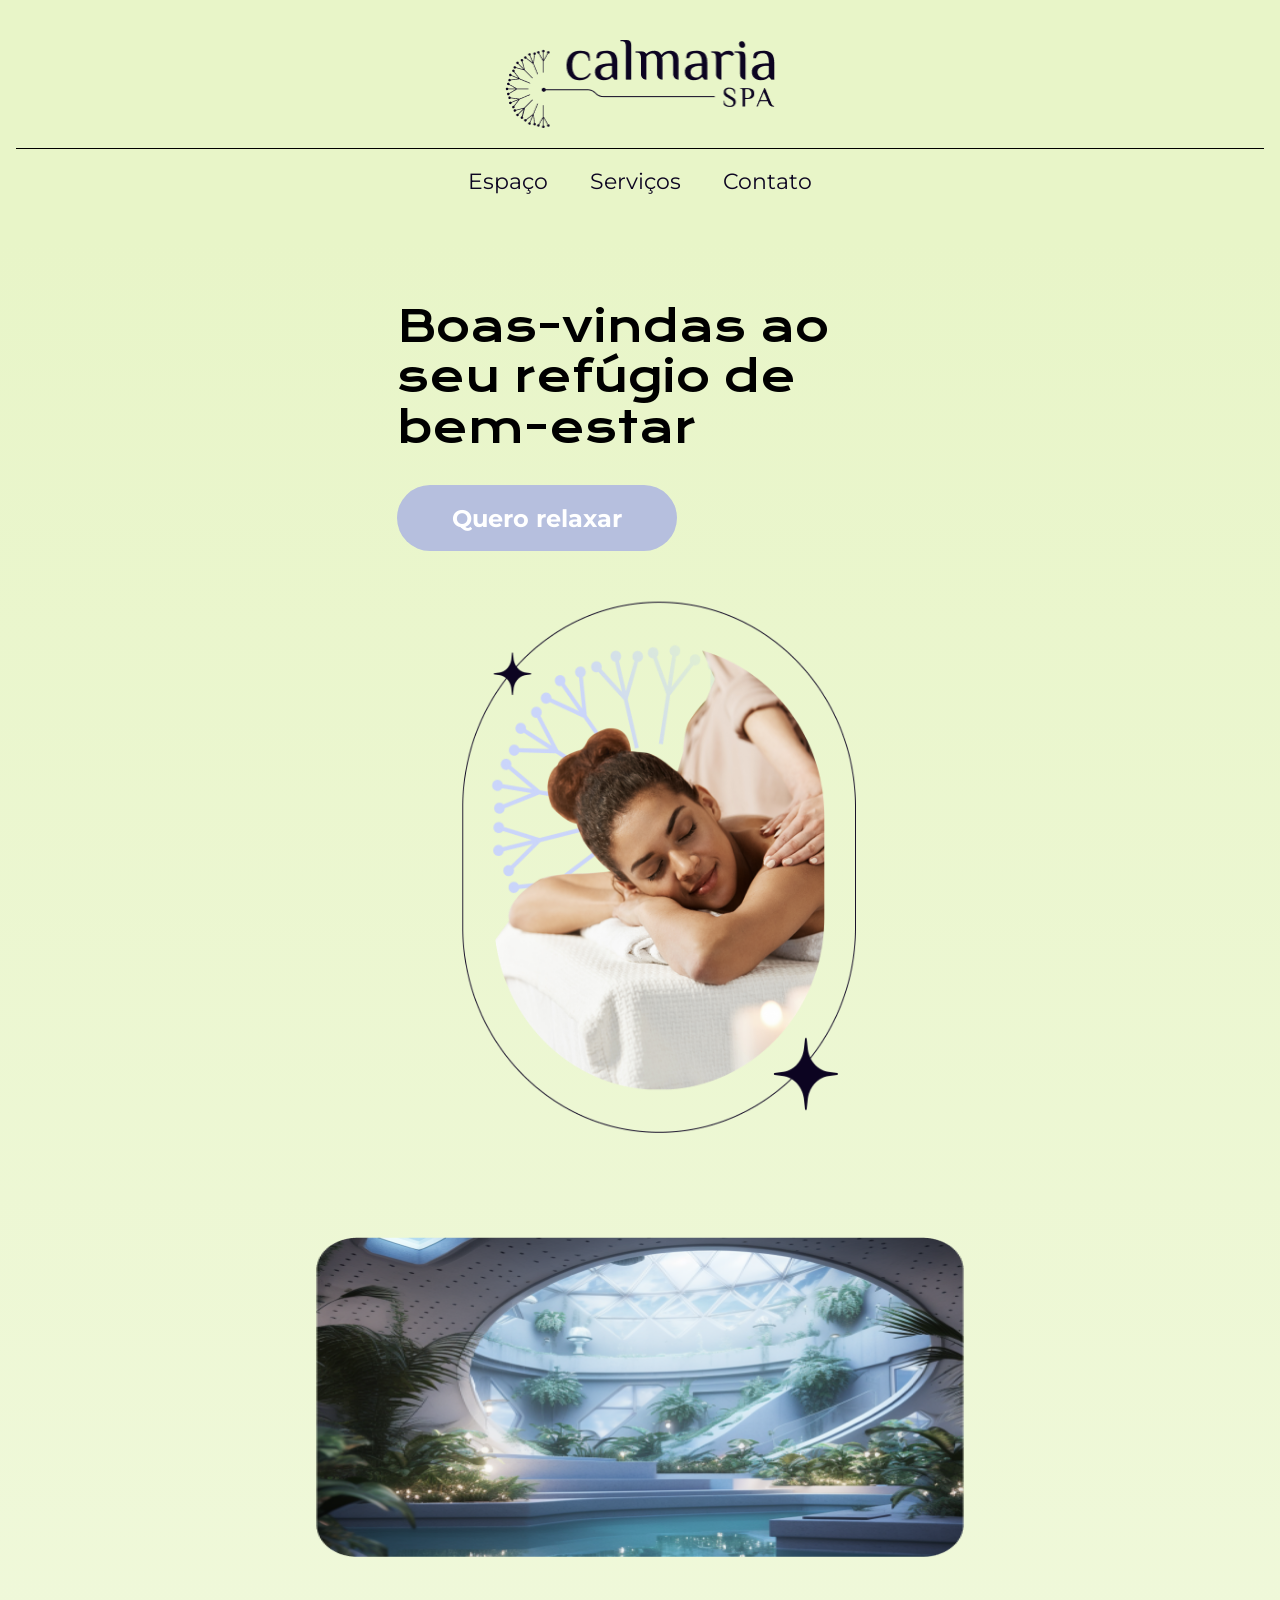
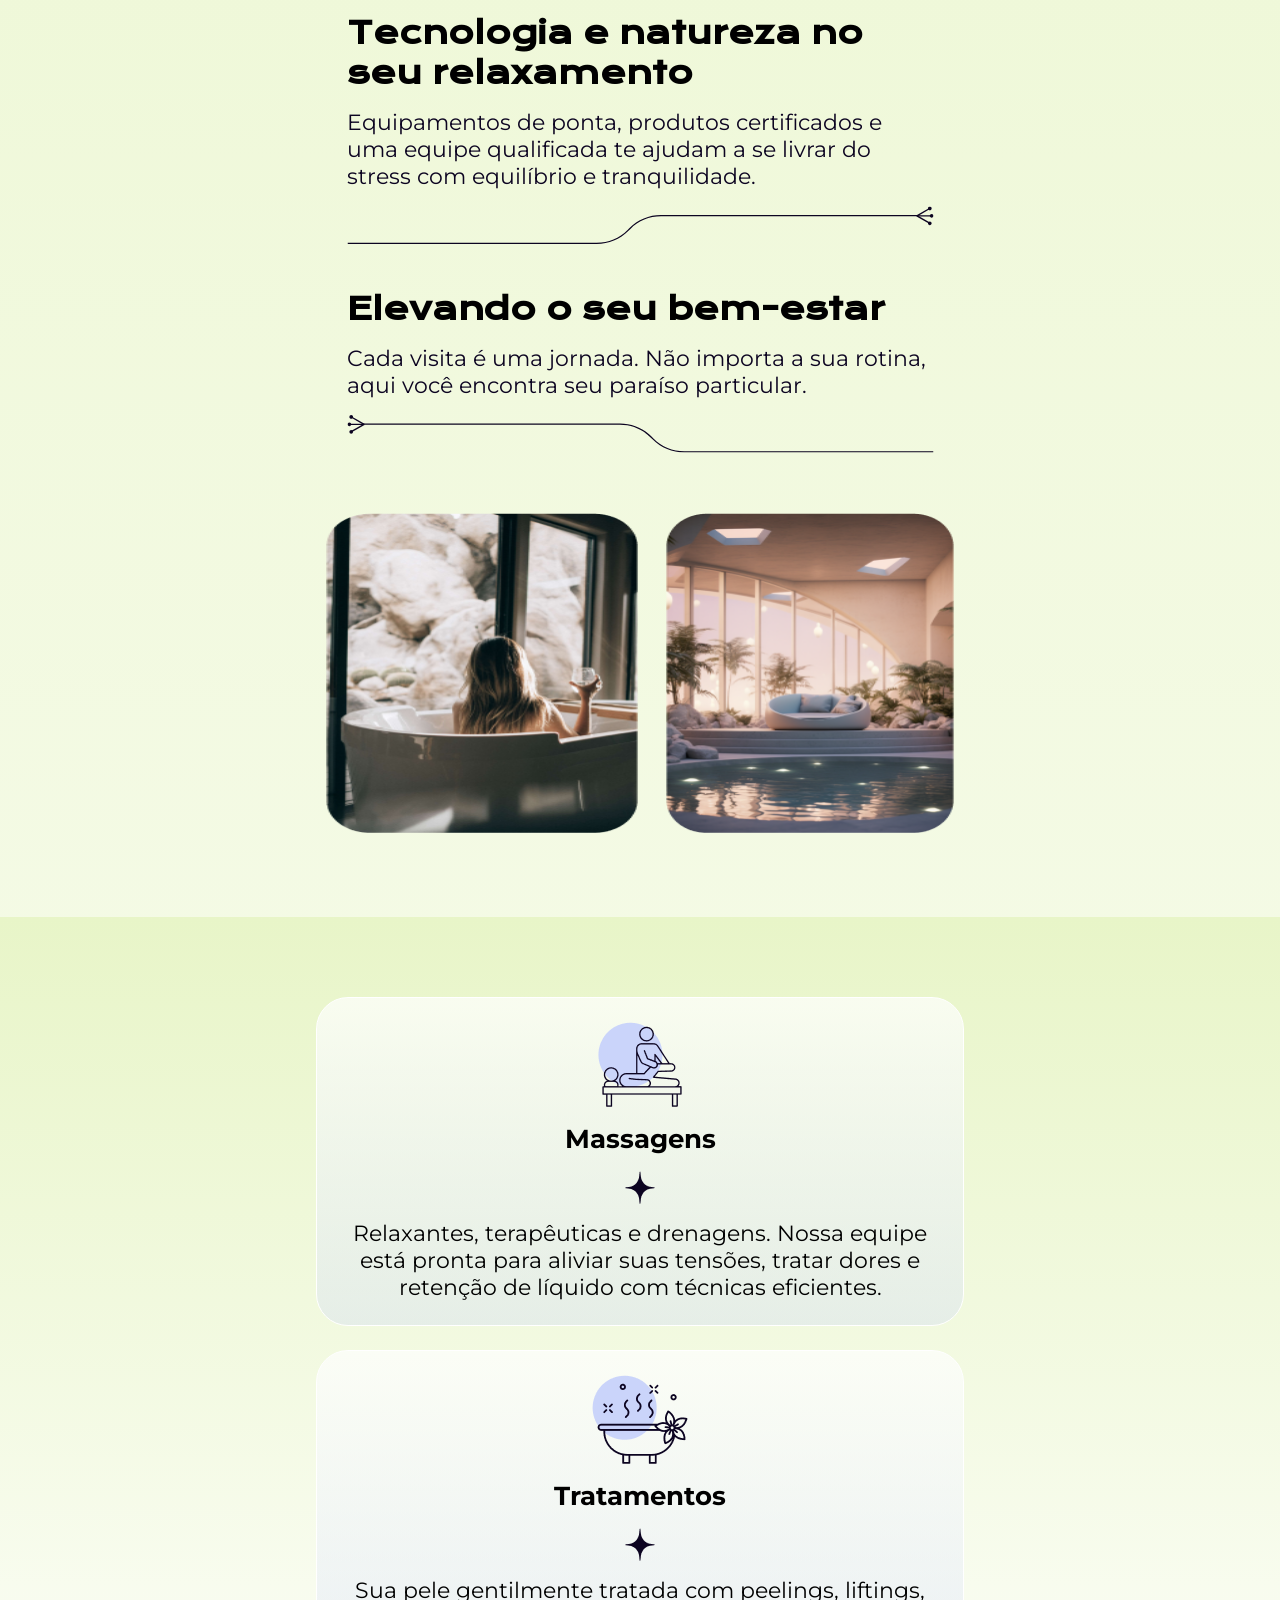
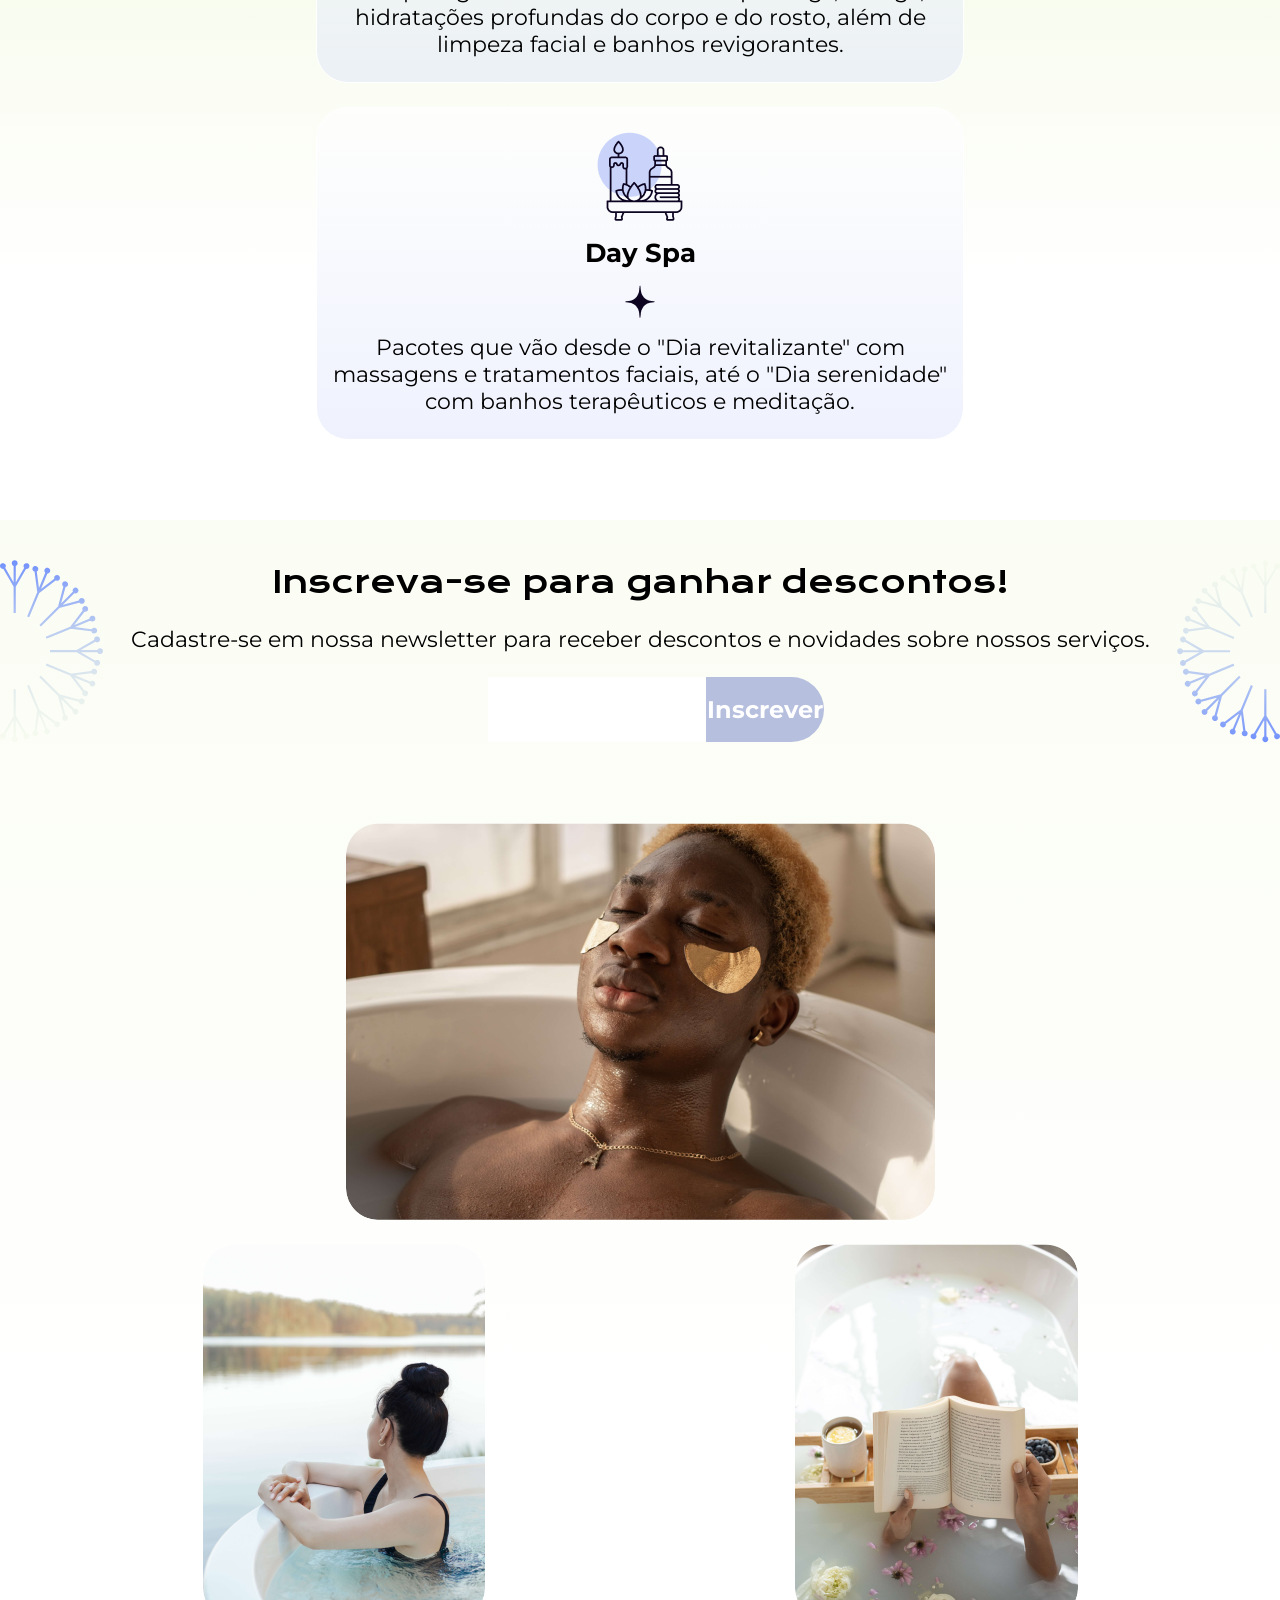
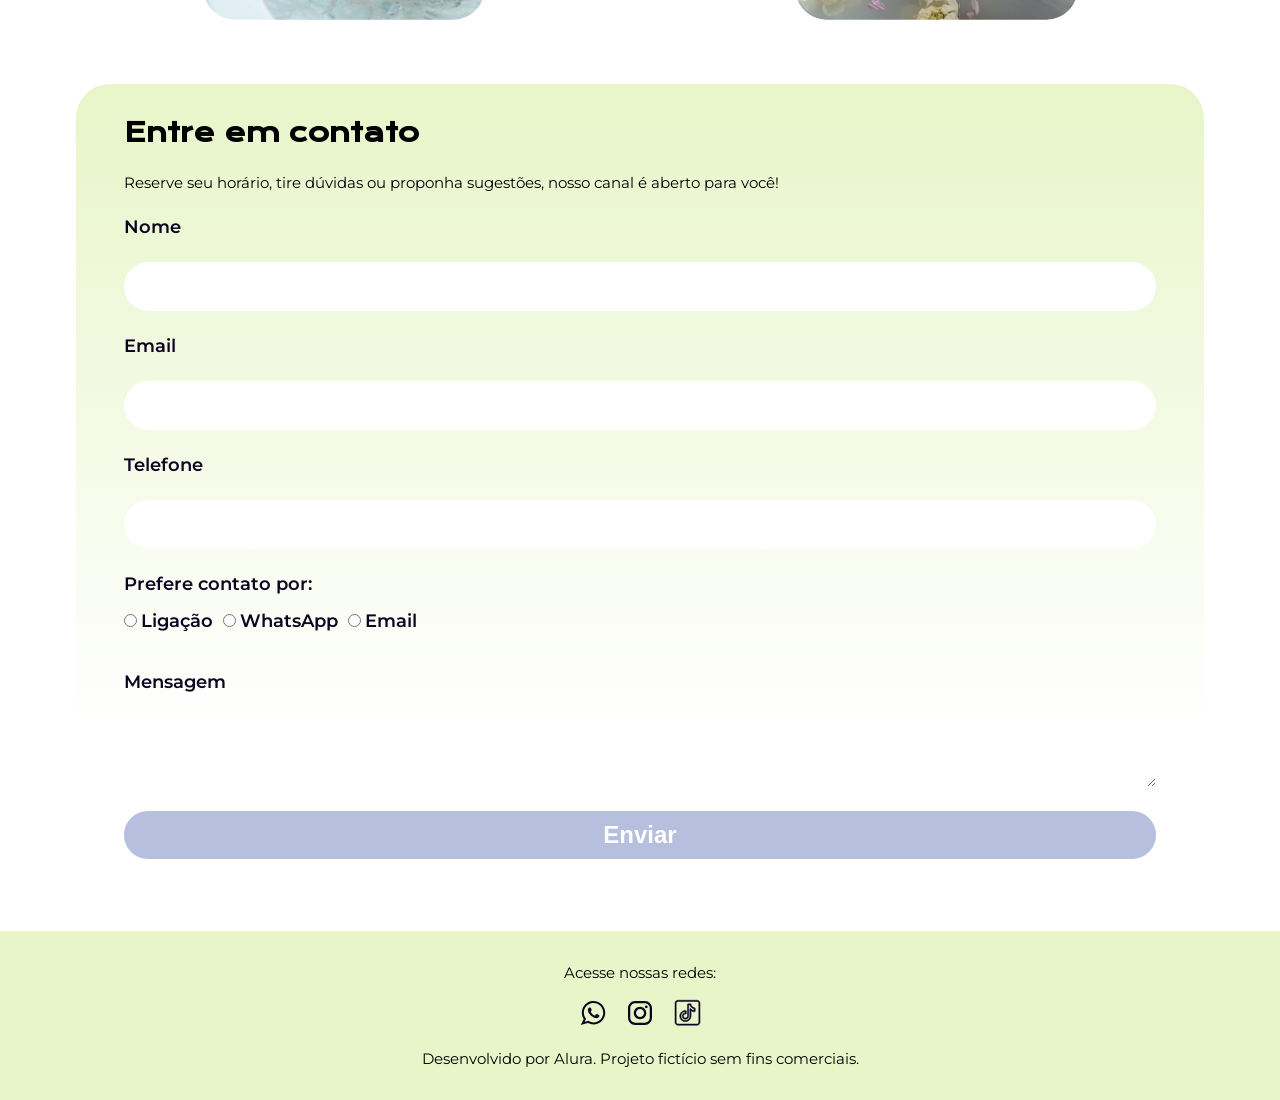
==== 01-css-ajustando-a-acessibilidade-visual-em-um-projeto/index.html @ dfad6522 "novo curso" ====
<!DOCTYPE html>
<html lang="en">

<head>
    <meta charset="UTF-8">
    <meta name="viewport" content="width=device-width, initial-scale=1.0">
    <link rel="stylesheet" href="./styles/style.css">
    <link rel="stylesheet" href="./styles/cabecalho.css">
    <link rel="stylesheet" href="./styles/container--primeiro.css">
    <link rel="stylesheet" href="./styles/container--secao.css">
    <link rel="stylesheet" href="./styles/container--cards.css">
    <link rel="stylesheet" href="./styles/container--inscricao.css">
    <link rel="stylesheet" href="./styles//container--contato.css">
    <link rel="stylesheet" href="./styles/rodape.css">
    <link rel="shortcut icon" href="./assets/Favicon.svg" type="image/x-icon">
    <link rel="preconnect" href="https://fonts.googleapis.com">
    <link rel="preconnect" href="https://fonts.gstatic.com" crossorigin>
    <link
        href="https://fonts.googleapis.com/css2?family=Krona+One&family=Montserrat:wght@400;600&family=Open+Sans:wght@400;700&display=swap"
        rel="stylesheet">
    <title>Calmaria Spa</title>
</head>

<body>

    <div class="cabecalho">
        <div class="cabecalho__nav">
            <a>
                <img class="cabecalho__nav--logo" src="./assets/logo.png">
            </a>
            <span class="cabecalho__nav--line"></span>
            <div class="cabecalho__nav--lista">
                <div class="cabecalho__lista-item"><a>Espaço</a></div>
                <div class="cabecalho__lista-item"><a>Serviços</a></div>
                <div class="cabecalho__lista-item"><a>Contato</a></div>
            </div>
        </div>
    </div>

    <div class="container">

        <div class="container__primeiro">
            <div class="container__primeiro--texto">
                <h1>Boas-vindas ao seu refúgio de bem-estar</h1>
                <button class="container__primeiro--texto-botao">Quero relaxar</button>
            </div>
            <img class="container__primeiro--imagem" src="./assets/home-image.png">
        </div>

        <div class="container__secao">
            <div class="container__secao--conteudo">
                <img class="container__secao--conteudo--img1" src="./assets/espaco-1.png">
                <div class="container__secao--conteudo--textos">
                    <h1 class="container__secao--conteudo--textos-titulo">Tecnologia e natureza no seu relaxamento</h1>
                    <p class="container__secao--conteudo--textos-infos">Equipamentos de ponta, produtos certificados e
                        uma equipe qualificada te ajudam a se livrar do stress com equilíbrio e tranquilidade.</p>
                    <object data="./assets/separador-direita.svg" type="image/svg+xml"></object>
                </div>
            </div>
            <div class="container__secao--conteudo">
                <div class="container__secao--conteudo--textos">
                    <h1 class="container__secao--conteudo--textos-titulo">Elevando o seu bem-estar</h1>
                    <p class="container__secao--conteudo--textos-infos">Cada visita é uma jornada. Não importa a sua
                        rotina, aqui você encontra seu paraíso particular.</p>
                    <object data="./assets/separador-esquerda.svg" type="image/svg+xml"></object>
                </div>
                <div>
                    <img class="container__secao--conteudo--img2" src="./assets/espaco-2.png">
                    <img class="container__secao--conteudo--img2" src="./assets/espaco-3.png">
                </div>
            </div>
        </div>

        <div class="container container__cards">
            <div class="container__cards--card">
                <img src="./assets/icon-massagem.png">
                <h1 class="container__cards--card-title">Massagens</h1>
                <img src="./assets/soft-star.png">
                <p class="container__cards--card-texto">Relaxantes, terapêuticas e drenagens. Nossa equipe está pronta
                    para aliviar suas tensões, tratar dores e retenção de líquido com técnicas eficientes.</p>
            </div>
            <div class="container__cards--card">
                <img src="./assets/icon-tratamentos.png">
                <h1 class="container__cards--card-title">Tratamentos</h1>
                <img src="./assets/soft-star.png">
                <p class="container__cards--card-texto">Sua pele gentilmente tratada com peelings, liftings, hidratações
                    profundas do corpo e do rosto, além de limpeza facial e banhos revigorantes.</p>
            </div>
            <div class="container__cards--card">
                <img src="./assets/icon-dias-especiais.png">
                <h1 class="container__cards--card-title">Day Spa</h1>
                <img src="./assets/soft-star.png">
                <p class="container__cards--card-texto">Pacotes que vão desde o "Dia revitalizante" com massagens e
                    tratamentos faciais, até o "Dia serenidade" com banhos terapêuticos e meditação.</p>
            </div>
        </div>

        <div class="container__incricao">
            <img class="container__incricao--mobile" src="./assets/mandala-superior-mobile.svg">
            <img class="container__incricao--tablet" src="./assets/mandala-esquerda-tablet.svg">
            <div class="container__incricao--div">
                <h1 class="container__incricao--form-titulo">Inscreva-se para ganhar descontos!</h1>
                <p class="container__incricao--form-texto">Cadastre-se em nossa newsletter para receber descontos e
                    novidades sobre nossos serviços.</p>
                <div class="container__incricao--form-input">
                    <input id="inscricao" type="email">
                    <button>Inscrever</button>
                </div>
            </div>
            <img class="container__incricao--mobile" src="./assets/mandala-inferior-mobile.svg">
            <img class="container__incricao--tablet" src="./assets/mandala-direita-tablet.svg">
        </div>

        <div class="container__contato">
            <div class="container__contato--img">
                <img src="./assets/contato-img-1.png">
                <img src="./assets/contato-img-2.png">
                <img src="./assets/contato-img-3.png">
            </div>
            <div action="." class="container__contato--form">
                <div class="container__contato--form-conteudo">
                    <h1 class="container__contato--form-conteudo-titulo">Entre em contato</h1>
                    <p class="container__contato--form-conteudo-texto">Reserve seu horário, tire dúvidas ou proponha
                        sugestões, nosso
                        canal é aberto para
                        você!</p>
                </div>
                <div class="container__contato--inputs">
                    <label>Nome</label>
                    <input type="text">
                    <label>Email</label>
                    <input type="email">
                    <label>Telefone</label>
                    <input type="text">
                    <div>
                        <p class="container__contato--inputs--titulo">Prefere contato por:</p>
                        <div class="container__contato--inputs--div">
                            <div>
                                <input type="radio">
                                <label>Ligação</label>
                            </div>
                            <div>
                                <input type="radio">
                                <label>WhatsApp</label>
                            </div>
                            <div>
                                <input type="radio">
                                <label>Email</label>
                            </div>
                        </div>
                    </div>
                    <label>Mensagem</label>
                    <textarea type="text"></textarea>
                </div>
                <button>Enviar</button>
            </div>
        </div>
    </div>

    <div class="rodape">
        <p>Acesse nossas redes:</p>
        <div class="rodape__nav--lista">
            <div><a class="rodape__nav--lista--whatsapp"><img src="./assets/Whatsapp.svg"></a></div>
            <div><a class="rodape__nav--lista--instagram"><img src="./assets/Instragam.svg"></a></div>
            <div><a class="rodape__nav--lista--tiktok"><img src="./assets/Tiktok.svg"></a></div>
        </div>
        <p>Desenvolvido por Alura. Projeto fictício sem fins comerciais.</p>
    </div>

</body>

</html>
---- 01-css-ajustando-a-acessibilidade-visual-em-um-projeto/styles/style.css ----
:root {
  --fonte: "Montserrat", 'Krona One', 'Open Sans', sans-serif;
  --gradiente: linear-gradient(180deg, #E8F5C8 0%, rgb(255, 255, 255) 80%);
  --gradiente-card: linear-gradient(180deg, rgba(255, 255, 255, 0.7) 0%, rgba(202, 212, 250, 0.3) 100%);
  --verde-claro: #E8F5C8;
  --azul-botao: #b6bfde;
  --lilas-claro: #85A0FF;
  --lilas-escuro: #0C0421;
}

* {
  padding: 0;
  margin: 0;
  box-sizing: border-box;
  text-decoration: none;
  list-style: none;
}

button {
  background: transparent;
  border: none;
}

body {
  font-family: var(--fonte);
}
---- 01-css-ajustando-a-acessibilidade-visual-em-um-projeto/styles/cabecalho.css ----
.cabecalho {
  background: var(--verde-claro);
}

.cabecalho .cabecalho__nav {
  display: flex;
  flex-direction: column;
  align-items: center;
  row-gap: 16px;
  padding: 40px 16px;
  white-space: nowrap;
}

.cabecalho__nav--logo {
  width: 172px;
  height: 56px;
}

.cabecalho__nav--lista {
  font-size: 15px;
}

.cabecalho .cabecalho__nav .cabecalho__nav--line {
  width: 100%;
  border-bottom: 1px solid black;
}

.cabecalho .cabecalho__nav .cabecalho__nav--lista {
  display: inline-flex;
  list-style: none;
}

.cabecalho .cabecalho__nav .cabecalho__nav--lista a {
  color: #0C0421;
  margin: 0 21px;
  text-decoration: none;
  font-weight: 400;
  line-height: 150%;
}

@media screen and (min-width: 768px) {
  /* Tablet */

  .cabecalho__nav--logo {
    width: 270px;
    height: 88px;
  }

  .cabecalho__nav--lista {
    font-size: 22px;
  }

}
---- 01-css-ajustando-a-acessibilidade-visual-em-um-projeto/styles/container--primeiro.css ----
/* container */

.container {
    background: var(--gradiente);
}

.container__primeiro {
    padding: 64px 16px;
    text-align: center;
    display: flex;
    flex-direction: column;
    justify-content: center;
    flex-wrap: wrap;
    row-gap: 24px;
}

.container__primeiro--texto h1 {
    font-family: Krona One;
    font-size: 31px;
    font-style: normal;
    font-weight: 400;
    line-height: 120%;
    padding-bottom: 32px;
}

.container__primeiro--texto-botao {
    width: 318px;
    height: 66px;
    color: white;
    border: none;
    border-radius: 66px;
    background: var(--azul-botao);
    font-size: 24px;
    font-family: 'Montserrat';
    font-weight: 700;
}

.container__primeiro--imagem {
    width: 297px;
    height: 384px;
    align-self: end;
}

@media screen and (min-width: 768px) {
    /* Tablet */

    .container__primeiro {
        align-items: center;
        text-align: start;
        padding: 64px 60px;
    }

    .container__primeiro--texto {
        width: 486px;
    }

    .container__primeiro--texto h1 {
        font-size: 42px;
    }

    .container__primeiro--texto-botao {
        width: 280px;
    }

    .container__primeiro--imagem {
        width: 432px;
        height: 558px;
        align-self: center;
    }
}

@media screen and (min-width: 1440px) {

    /* Desktop */

    .container__primeiro {
        flex-direction: row;
        padding: 0 220px 80px 220px;
    }

    .container__primeiro--imagem {
        width: 474px;
    }
}
---- 01-css-ajustando-a-acessibilidade-visual-em-um-projeto/styles/container--secao.css ----
/* SEGUNDA/TERCEIRA SEÇÃO */

.container__secao {
    margin: 0 16px;
    display: flex;
    flex-direction: column;
    align-items: center;
}

.container__secao .container__secao--conteudo {
    padding-bottom: 40px;
    display: flex;
    flex-direction: column;
    align-items: center;
    row-gap: 56px;
}

.container__secao .container__secao--conteudo .container__secao--conteudo--img1 {
    width: 328px;
    height: 320px;
}

.container__secao .container__secao--conteudo .container__secao--conteudo--textos {
    max-width: 587px;
}

.container__secao .container__secao--conteudo .container__secao--conteudo--textos .container__secao--conteudo--textos-titulo {
    font-family: "Krona One", sans-serif;
    font-size: 26px;
}

.container__secao .container__secao--conteudo .container__secao--conteudo--textos .container__secao--conteudo--textos-infos {
    font-family: "Montserrat", sans-serif;
    font-size: 15px;
    color: var(--lilas-escuro);
    margin: 16px 0;
}

.container__secao .container__secao--conteudo .container__secao--conteudo--textos object {
    width: 100%;
}

.container__secao .container__secao--conteudo .container__secao--conteudo--img2 {
    width: 326px;
    height: 330px;
}

.container__secao .container__secao--conteudo .container__secao--conteudo--img2:nth-child(2) {
    padding-top: 16px;
}

@media screen and (min-width: 768px) {
    /* Tablet */

    .container__secao {
        margin: 40px 60px;
    }

    .container__secao .container__secao--conteudo .container__secao--conteudo--img1 {
        width: 648px;
    }

    .container__secao .container__secao--conteudo .container__secao--conteudo--img2 {
        width: 312px;
        height: 320px;
    }

    .container__secao .container__secao--conteudo .container__secao--conteudo--textos .container__secao--conteudo--textos-titulo {
        font-size: 31px;
    }

    .container__secao .container__secao--conteudo .container__secao--conteudo--textos .container__secao--conteudo--textos-infos {
        font-size: 22px;
    }

    .container__secao .container__secao--conteudo .container__secao--conteudo--img2:nth-child(2) {
        padding-top: 0;
        padding-left: 24px;
    }

}

@media screen and (min-width: 1440px) {

    .container__secao {
      margin-left: 120px;
      margin-right: 120px;
    }
  
    .container__secao .container__secao--conteudo {
      display: flex;
      flex-direction: row;
      align-items: center;
      column-gap: 102px;
    }
  
    .container__secao .container__secao--conteudo .container__secao--conteudo--img1 {
      width: 508px;
    }
  
    .container__secao .container__secao--conteudo .container__secao--conteudo--img2 {
      width: 229px;
      height: 320px;
    }

}
---- 01-css-ajustando-a-acessibilidade-visual-em-um-projeto/styles/container--cards.css ----
/* Seção cards*/
.container__cards {
  display: flex;
  flex-direction: column;
  align-items: center;
  justify-content: center;
  padding: 80px 16px;
  row-gap: 24px;
}

.container .container__cards .container__cards--card {
  background: var(--gradiente-card);
  max-width: 648px;
  height: auto;
  padding: 24px 16px;
  text-align: center;
  display: flex;
  flex-direction: column;
  align-items: center;
  gap: 16px;
  border-radius: 32px;
  border: 1px solid #fff;
}

.container__cards--card-title {
  font-size: 26px;
}

.container__cards--card-texto {
  font-size: 15px;
}

@media screen and (min-width: 768px) {

  .container__cards--card-texto {
    font-size: 22px;
  }

}

@media screen and (min-width: 1440px) {

  .container .container__cards {
    flex-direction: row;
    column-gap: 24px;
  }

  .container .container__cards .container__cards--card {
    max-width: 384px;
    height: 527px;
    row-gap: 19px;
    justify-content: center;
  }
  
}
---- 01-css-ajustando-a-acessibilidade-visual-em-um-projeto/styles/container--inscricao.css ----
.container__incricao {
    display: flex;
    flex-direction: column;
    text-align: center;
    align-items: center;
    row-gap: 24px;
    padding: 40px 16px;
}

.container__incricao--mobile {
    width: 182px;
    height: 103px;
}

.container__incricao--tablet {
    display: none;
}

.container__incricao .container__incricao--form-titulo {
    font-size: 26px;
}

.container__incricao .container__incricao--form-texto {
    font-size: 22px;
}

.container__incricao .container__incricao--div {
    display: flex;
    flex-direction: column;
    row-gap: 24px;
    max-width: 1102px;
}

.container__incricao--form-input {
    width: 328px;
    height: 65px;
    border-radius: 65px;
    border: 1px solid var(--azul-escuro);
    margin: 0 auto;
    display: inline-flex;
    row-gap: 24px;
}

.container__incricao--form-input input {
    border: none;
    outline: none;
    width: 65%;
    margin-left: 32px;
    font-family: "Montserrat", sans-serif;
    font-size: 20px;
    color: #0C0421;
}

.container__incricao--form-input button {
    width: 35%;
    color: white;
    background: var(--azul-botao);
    border-radius: 0 65px 65px 0;
    border: none;
    font-size: 24px;
    font-weight: 700;
    font-family: 'Montserrat';
    display: flex;
    justify-content: center;
    align-items: center;
}

@media screen and (min-width: 768px) {

    /* Seção inscrição */

    .container__incricao {
        display: flex;
        text-align: center;
        flex-direction: row;
        justify-content: space-between;
        padding-left: 0;
        padding-right: 0;
    }

    .container__incricao .container__incricao--mobile {
        display: none;
    }

    .container__incricao .container__incricao--form-titulo {
        font-size: 31px;
        font-family: Krona One;
        font-weight: 400;
    }

    .container__incricao--form-texto {
        font-size: 13px;
    }

    .container__incricao--form-input {
        width: 368px;
    }

    .container__incricao--tablet {
        display: block;
    }

}

@media screen and (min-width: 1440px) {

      /* Seção inscrição */

  .container__incricao--form-input {
    width: 790px;
    height: 65px;
    row-gap: 24px;
  }

}
---- 01-css-ajustando-a-acessibilidade-visual-em-um-projeto/styles/container--contato.css ----
.container__contato {
    display: flex;
    flex-direction: column;
    justify-content: space-around;
    padding: 40px 16px;
    row-gap: 40px;
}

/* Imagens */

.container__contato .container__contato--img {
    display: grid;
    grid-template-columns: 1fr;
    grid-template-rows: repeat(3, auto);
    gap: 24px;
    justify-items: center;
}

.container__contato .container__contato--img img {
    border-radius: 32px;
    width: 100%;
    max-width: 328px;
}

/* Formulário */

.container__contato .container__contato--form {
    background: var(--gradiente);
    padding: 24px 16px;
    border-radius: 34px;
    display: flex;
    flex-direction: column;
    row-gap: 24px;
    font-family: Montserrat;
}

.container__contato--form-conteudo {
    display: grid;
    row-gap: 24px;
    text-align: center;
}

.container__contato--form .container__contato--form-conteudo-titulo {
    font-family: "Krona One", sans-serif;
    white-space: nowrap;
    font-size: 26px;
}

.container__contato--form-conteudo-texto {
    font-size: 15px;
    font-weight: 400;
}

.container__contato .container__contato--form .container__contato--inputs {
    display: grid;
    gap: 24px;
}

.container__contato .container__contato--form .container__contato--inputs label,
.container__contato .container__contato--form .container__contato--inputs .container__contato--inputs--titulo {
    font-size: 18px;
    font-weight: 600;
    color: var(--lilas-escuro);
}

.container__contato .container__contato--form .container__contato--inputs input,
.container__contato .container__contato--form .container__contato--inputs textarea {
    border-radius: 25px;
    padding: 16px;
    border: none;
    font-size: 15px;
}

.container__contato .container__contato--form .container__contato--inputs textarea {
    height: 70px;
}

.container__contato .container__contato--form .container__contato--inputs .container__contato--inputs--div {
    display: flex;
    flex-direction: column;
    row-gap: 10px;
    padding: 10px;
}

.container__contato .container__contato--form button {
    height: 48px;
    border: none;
    border-radius: 25px;
    color: white;
    font-size: 24px;
    background: var(--azul-botao);
    font-weight: 600;
}

@media screen and (min-width: 768px) {

    .container__contato {
        padding-left: 60px;
        padding-right: 60px;
        justify-content: center;
    }

    .container__contato .container__contato--img {
        grid-template-columns: 1fr 1fr;
    }

    .container__contato .container__contato--img img {
        max-width: fit-content;
    }

    .container__contato .container__contato--img img:nth-child(1) {
        grid-area: 1/1/2/3;
    }

    .container__contato .container__contato--img img:nth-child(2) {
        grid-area: 2/1/3/2;
    }

    .container__contato .container__contato--img img:nth-child(3) {
        grid-area: 2/2/3/3;
    }

    .container__contato .container__contato--form {
        padding: 32px 48px;
        margin: 0 16px;
    }

    .container__contato--form-conteudo {
        text-align: start;
    }

    .container__contato--form-conteudo-titulo {
        font-size: 31px;
    }

    .container__contato .container__contato--form .container__contato--inputs .container__contato--inputs--div {
        flex-direction: row;
        column-gap: 10px;
        padding: 15px 0;
    }

}

@media screen and (min-width: 1440px) {

    .container__contato {
        flex-direction: row;
        padding-left: 120px;
        padding-right: 120px;
        column-gap: 24px;
    }

    .container__contato .container__contato--form {
        margin: 0;
    }
}
---- 01-css-ajustando-a-acessibilidade-visual-em-um-projeto/styles/rodape.css ----
.rodape {
    background: #E8F5C8;
    padding: 32px;
    text-align: center;
    font-size: 15px;
}

.rodape .rodape__nav--lista {
    display: flex;
    justify-content: center;
    gap: 15px;
    padding: 15px 0;
}
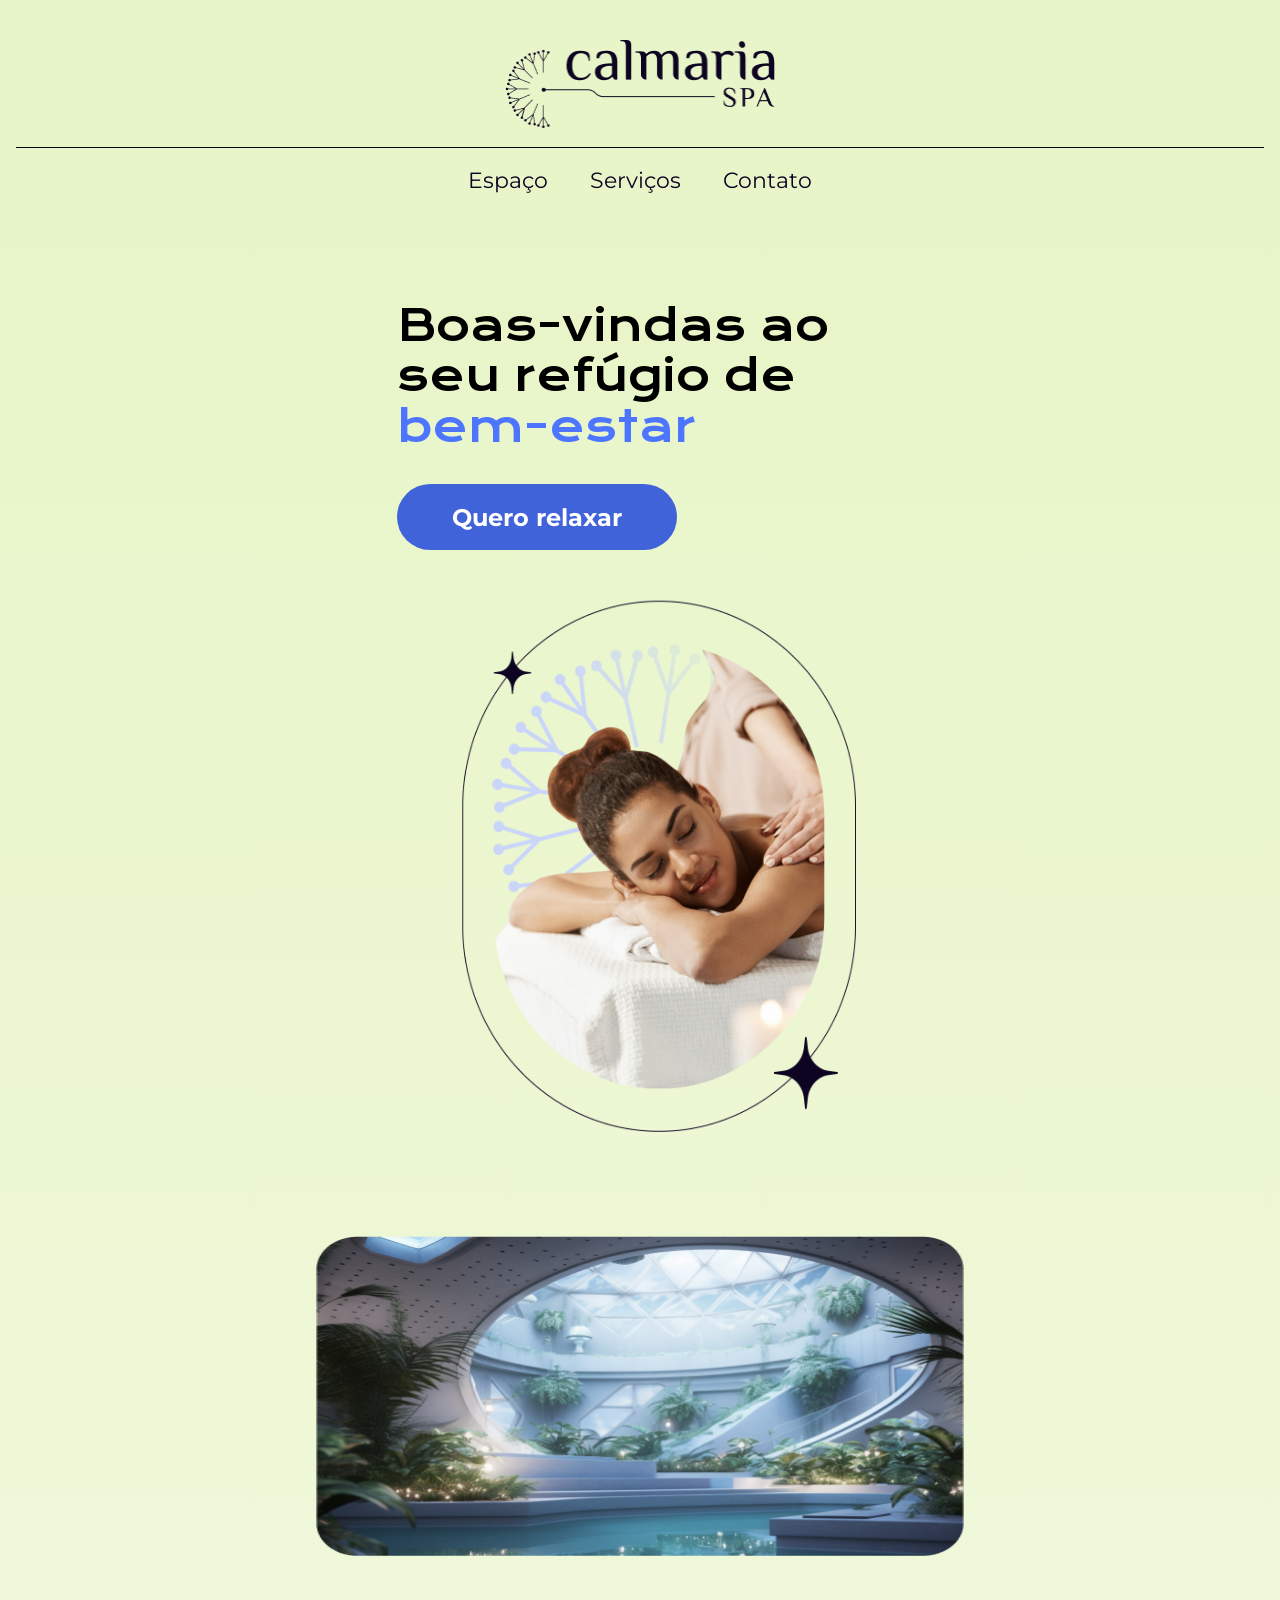
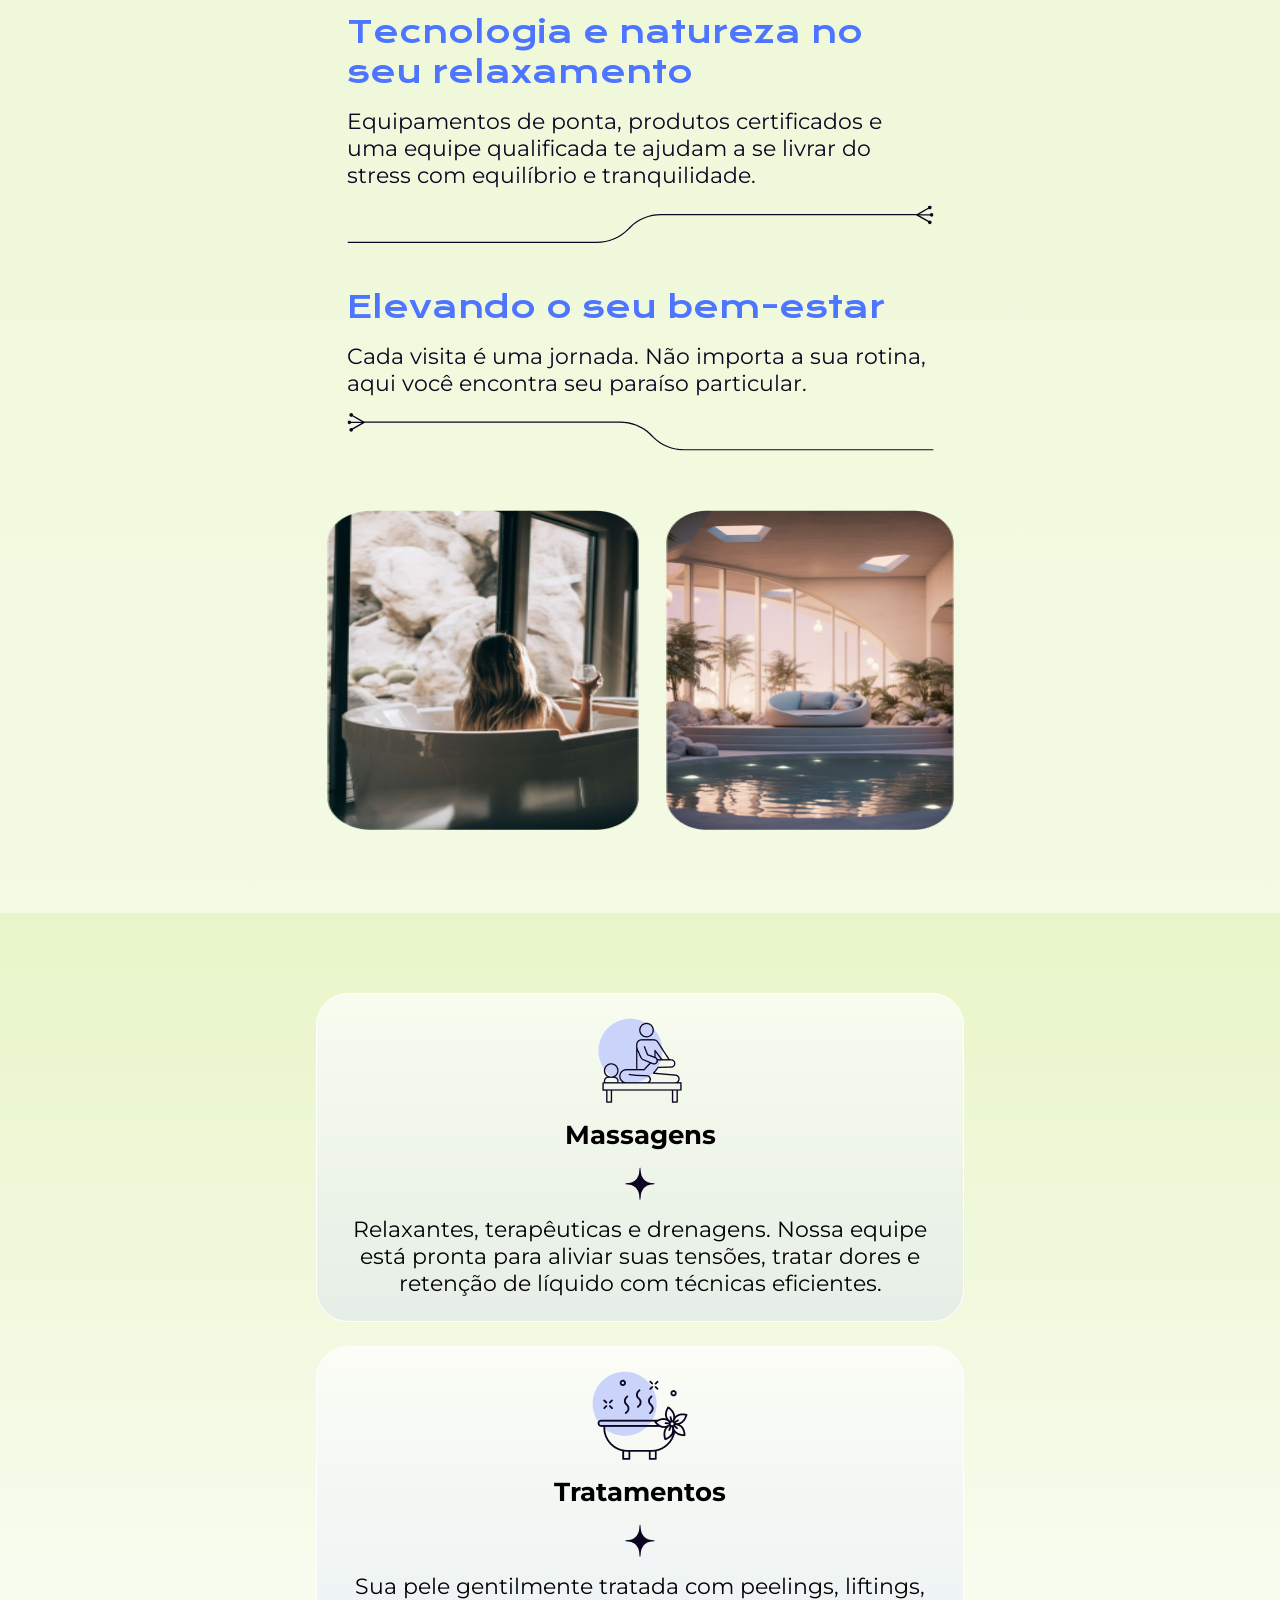
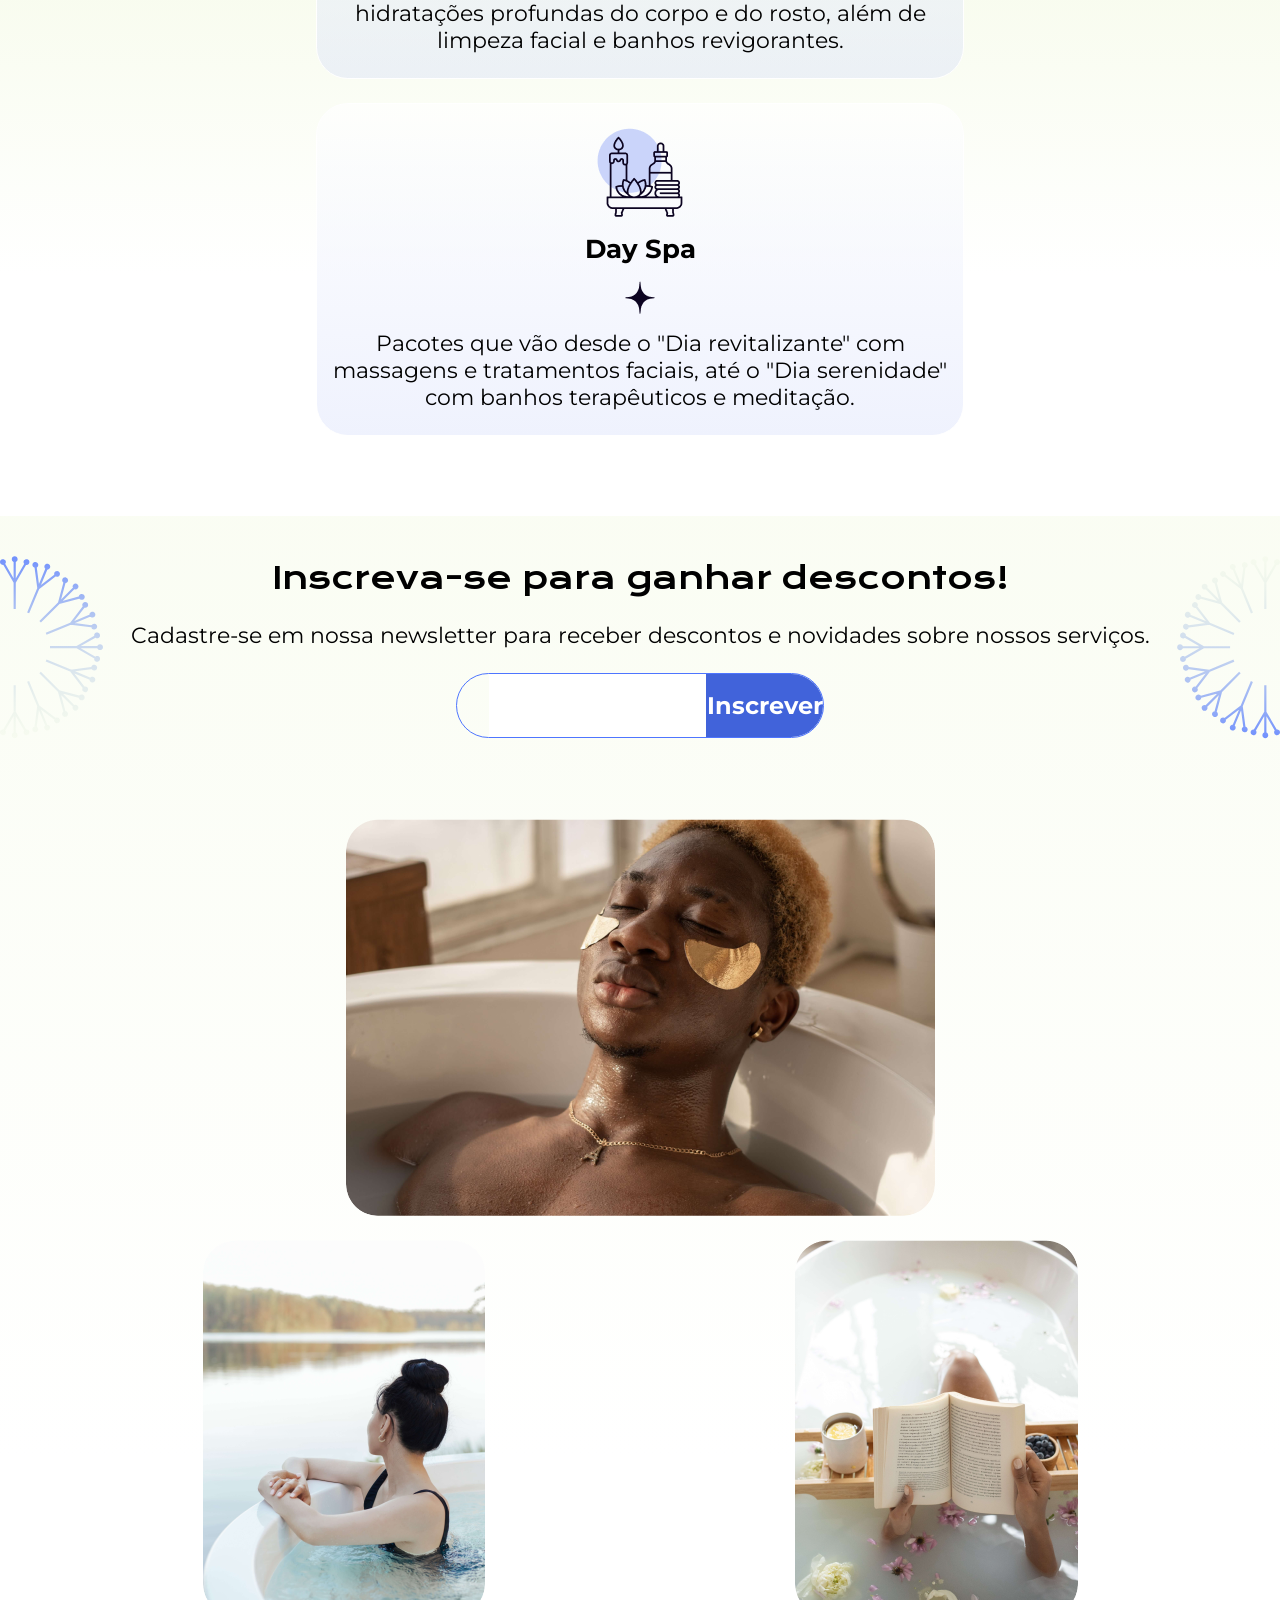
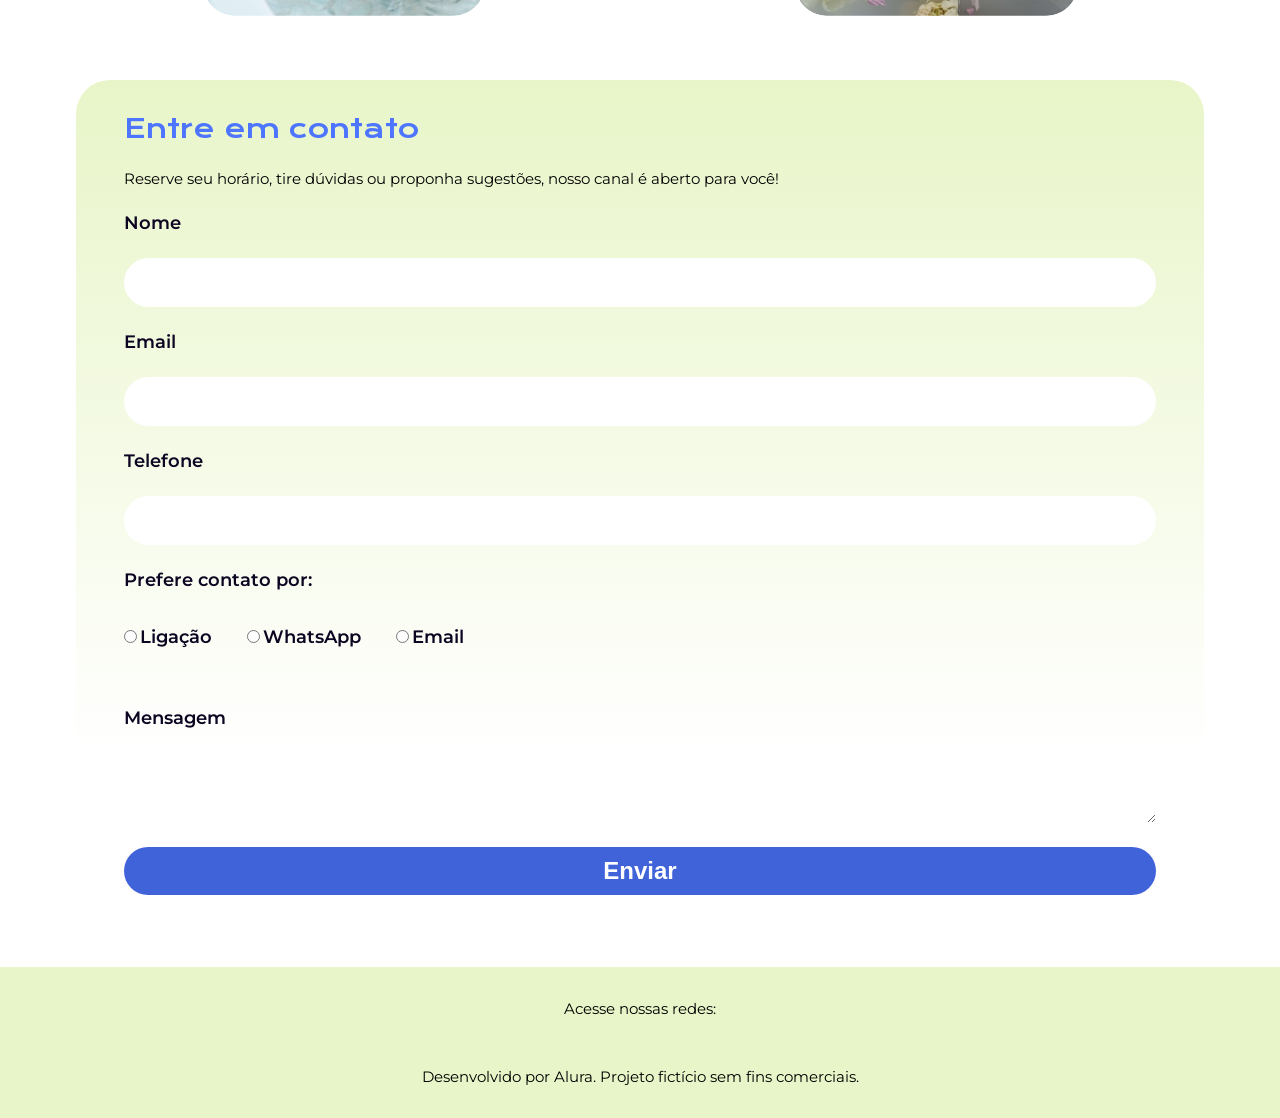
==== commit 85603bf6: "up" ====
--- a/01-css-ajustando-a-acessibilidade-visual-em-um-projeto/index.html
+++ b/01-css-ajustando-a-acessibilidade-visual-em-um-projeto/index.html
@@ -1,172 +1,188 @@
 <!DOCTYPE html>
 <html lang="en">
+  <head>
+    <meta charset="UTF-8" />
+    <meta name="viewport" content="width=device-width, initial-scale=1.0" />
+    <link rel="stylesheet" href="./styles/style.css" />
+    <link rel="stylesheet" href="./styles/cabecalho.css" />
+    <link rel="stylesheet" href="./styles/container--primeiro.css" />
+    <link rel="stylesheet" href="./styles/container--secao.css" />
+    <link rel="stylesheet" href="./styles/container--cards.css" />
+    <link rel="stylesheet" href="./styles/container--inscricao.css" />
+    <link rel="stylesheet" href="./styles//container--contato.css" />
+    <link rel="stylesheet" href="./styles/rodape.css" />
+    <link rel="shortcut icon" href="./assets/Favicon.svg" type="image/x-icon" />
+    <link rel="preconnect" href="https://fonts.googleapis.com" />
+    <link rel="preconnect" href="https://fonts.gstatic.com" crossorigin />
+    <link
+      href="https://fonts.googleapis.com/css2?family=Krona+One&family=Montserrat:wght@400;600&family=Open+Sans:wght@400;700&display=swap"
+      rel="stylesheet"
+    />
+    <title>Calmaria Spa</title>
+  </head>
 
-<head>
-    <meta charset="UTF-8">
-    <meta name="viewport" content="width=device-width, initial-scale=1.0">
-    <link rel="stylesheet" href="./styles/style.css">
-    <link rel="stylesheet" href="./styles/cabecalho.css">
-    <link rel="stylesheet" href="./styles/container--primeiro.css">
-    <link rel="stylesheet" href="./styles/container--secao.css">
-    <link rel="stylesheet" href="./styles/container--cards.css">
-    <link rel="stylesheet" href="./styles/container--inscricao.css">
-    <link rel="stylesheet" href="./styles//container--contato.css">
-    <link rel="stylesheet" href="./styles/rodape.css">
-    <link rel="shortcut icon" href="./assets/Favicon.svg" type="image/x-icon">
-    <link rel="preconnect" href="https://fonts.googleapis.com">
-    <link rel="preconnect" href="https://fonts.gstatic.com" crossorigin>
-    <link
-        href="https://fonts.googleapis.com/css2?family=Krona+One&family=Montserrat:wght@400;600&family=Open+Sans:wght@400;700&display=swap"
-        rel="stylesheet">
-    <title>Calmaria Spa</title>
-</head>
-
-<body>
-
+  <body>
     <div class="cabecalho">
-        <div class="cabecalho__nav">
-            <a>
-                <img class="cabecalho__nav--logo" src="./assets/logo.png">
-            </a>
-            <span class="cabecalho__nav--line"></span>
-            <div class="cabecalho__nav--lista">
-                <div class="cabecalho__lista-item"><a>Espaço</a></div>
-                <div class="cabecalho__lista-item"><a>Serviços</a></div>
-                <div class="cabecalho__lista-item"><a>Contato</a></div>
-            </div>
+      <div class="cabecalho__nav">
+        <a>
+          <img class="cabecalho__nav--logo" src="./assets/logo.png" />
+        </a>
+        <span class="cabecalho__nav--line"></span>
+        <div class="cabecalho__nav--lista">
+          <div class="cabecalho__lista-item"><a href="#">Espaço</a></div>
+          <div class="cabecalho__lista-item"><a href="#">Serviços</a></div>
+          <div class="cabecalho__lista-item"><a href="#">Contato</a></div>
         </div>
+      </div>
     </div>
 
     <div class="container">
+      <div class="container__primeiro">
+        <div class="container__primeiro--texto">
+          <h1>Boas-vindas ao seu refúgio de <span>bem-estar</span></h1>
+          <button class="container__primeiro--texto-botao">Quero relaxar</button>
+        </div>
+        <img class="container__primeiro--imagem" src="./assets/home-image.png" />
+      </div>
 
-        <div class="container__primeiro">
-            <div class="container__primeiro--texto">
-                <h1>Boas-vindas ao seu refúgio de bem-estar</h1>
-                <button class="container__primeiro--texto-botao">Quero relaxar</button>
-            </div>
-            <img class="container__primeiro--imagem" src="./assets/home-image.png">
+      <div class="container__secao">
+        <div class="container__secao--conteudo">
+          <img class="container__secao--conteudo--img1" src="./assets/espaco-1.png" />
+          <div class="container__secao--conteudo--textos">
+            <h1 class="container__secao--conteudo--textos-titulo">
+              Tecnologia e natureza no seu relaxamento
+            </h1>
+            <p class="container__secao--conteudo--textos-infos">
+              Equipamentos de ponta, produtos certificados e uma equipe qualificada te ajudam a se
+              livrar do stress com equilíbrio e tranquilidade.
+            </p>
+            <object data="./assets/separador-direita.svg" type="image/svg+xml"></object>
+          </div>
         </div>
+        <div class="container__secao--conteudo">
+          <div class="container__secao--conteudo--textos">
+            <h1 class="container__secao--conteudo--textos-titulo">Elevando o seu bem-estar</h1>
+            <p class="container__secao--conteudo--textos-infos">
+              Cada visita é uma jornada. Não importa a sua rotina, aqui você encontra seu paraíso
+              particular.
+            </p>
+            <object data="./assets/separador-esquerda.svg" type="image/svg+xml"></object>
+          </div>
+          <div>
+            <img class="container__secao--conteudo--img2" src="./assets/espaco-2.png" />
+            <img class="container__secao--conteudo--img2" src="./assets/espaco-3.png" />
+          </div>
+        </div>
+      </div>
 
-        <div class="container__secao">
-            <div class="container__secao--conteudo">
-                <img class="container__secao--conteudo--img1" src="./assets/espaco-1.png">
-                <div class="container__secao--conteudo--textos">
-                    <h1 class="container__secao--conteudo--textos-titulo">Tecnologia e natureza no seu relaxamento</h1>
-                    <p class="container__secao--conteudo--textos-infos">Equipamentos de ponta, produtos certificados e
-                        uma equipe qualificada te ajudam a se livrar do stress com equilíbrio e tranquilidade.</p>
-                    <object data="./assets/separador-direita.svg" type="image/svg+xml"></object>
-                </div>
-            </div>
-            <div class="container__secao--conteudo">
-                <div class="container__secao--conteudo--textos">
-                    <h1 class="container__secao--conteudo--textos-titulo">Elevando o seu bem-estar</h1>
-                    <p class="container__secao--conteudo--textos-infos">Cada visita é uma jornada. Não importa a sua
-                        rotina, aqui você encontra seu paraíso particular.</p>
-                    <object data="./assets/separador-esquerda.svg" type="image/svg+xml"></object>
+      <div class="container container__cards">
+        <div class="container__cards--card">
+          <img src="./assets/icon-massagem.png" />
+          <h1 class="container__cards--card-title">Massagens</h1>
+          <img src="./assets/soft-star.png" />
+          <p class="container__cards--card-texto">
+            Relaxantes, terapêuticas e drenagens. Nossa equipe está pronta para aliviar suas
+            tensões, tratar dores e retenção de líquido com técnicas eficientes.
+          </p>
+        </div>
+        <div class="container__cards--card">
+          <img src="./assets/icon-tratamentos.png" />
+          <h1 class="container__cards--card-title">Tratamentos</h1>
+          <img src="./assets/soft-star.png" />
+          <p class="container__cards--card-texto">
+            Sua pele gentilmente tratada com peelings, liftings, hidratações profundas do corpo e do
+            rosto, além de limpeza facial e banhos revigorantes.
+          </p>
+        </div>
+        <div class="container__cards--card">
+          <img src="./assets/icon-dias-especiais.png" />
+          <h1 class="container__cards--card-title">Day Spa</h1>
+          <img src="./assets/soft-star.png" />
+          <p class="container__cards--card-texto">
+            Pacotes que vão desde o "Dia revitalizante" com massagens e tratamentos faciais, até o
+            "Dia serenidade" com banhos terapêuticos e meditação.
+          </p>
+        </div>
+      </div>
+
+      <div class="container__incricao">
+        <img class="container__incricao--mobile" src="./assets/mandala-superior-mobile.svg" />
+        <img class="container__incricao--tablet" src="./assets/mandala-esquerda-tablet.svg" />
+        <div class="container__incricao--div">
+          <h1 class="container__incricao--form-titulo">Inscreva-se para ganhar descontos!</h1>
+          <p class="container__incricao--form-texto">
+            Cadastre-se em nossa newsletter para receber descontos e novidades sobre nossos
+            serviços.
+          </p>
+          <div class="container__incricao--form-input">
+            <input id="inscricao" type="email" />
+            <button>Inscrever</button>
+          </div>
+        </div>
+        <img class="container__incricao--mobile" src="./assets/mandala-inferior-mobile.svg" />
+        <img class="container__incricao--tablet" src="./assets/mandala-direita-tablet.svg" />
+      </div>
+
+      <div class="container__contato">
+        <div class="container__contato--img">
+          <img src="./assets/contato-img-1.png" />
+          <img src="./assets/contato-img-2.png" />
+          <img src="./assets/contato-img-3.png" />
+        </div>
+        <div action="." class="container__contato--form">
+          <div class="container__contato--form-conteudo">
+            <h1 class="container__contato--form-conteudo-titulo">Entre em contato</h1>
+            <p class="container__contato--form-conteudo-texto">
+              Reserve seu horário, tire dúvidas ou proponha sugestões, nosso canal é aberto para
+              você!
+            </p>
+          </div>
+          <div class="container__contato--inputs">
+            <label>Nome</label>
+            <input type="text" />
+            <label>Email</label>
+            <input type="email" />
+            <label>Telefone</label>
+            <input type="text" />
+            <div>
+              <p class="container__contato--inputs--titulo">Prefere contato por:</p>
+              <div class="container__contato--inputs--div">
+                <div>
+                  <input type="radio" />
+                  <label>Ligação</label>
                 </div>
                 <div>
-                    <img class="container__secao--conteudo--img2" src="./assets/espaco-2.png">
-                    <img class="container__secao--conteudo--img2" src="./assets/espaco-3.png">
+                  <input type="radio" />
+                  <label>WhatsApp</label>
                 </div>
+                <div>
+                  <input type="radio" />
+                  <label>Email</label>
+                </div>
+              </div>
             </div>
+            <label>Mensagem</label>
+            <textarea type="text"></textarea>
+          </div>
+          <button>Enviar</button>
         </div>
-
-        <div class="container container__cards">
-            <div class="container__cards--card">
-                <img src="./assets/icon-massagem.png">
-                <h1 class="container__cards--card-title">Massagens</h1>
-                <img src="./assets/soft-star.png">
-                <p class="container__cards--card-texto">Relaxantes, terapêuticas e drenagens. Nossa equipe está pronta
-                    para aliviar suas tensões, tratar dores e retenção de líquido com técnicas eficientes.</p>
-            </div>
-            <div class="container__cards--card">
-                <img src="./assets/icon-tratamentos.png">
-                <h1 class="container__cards--card-title">Tratamentos</h1>
-                <img src="./assets/soft-star.png">
-                <p class="container__cards--card-texto">Sua pele gentilmente tratada com peelings, liftings, hidratações
-                    profundas do corpo e do rosto, além de limpeza facial e banhos revigorantes.</p>
-            </div>
-            <div class="container__cards--card">
-                <img src="./assets/icon-dias-especiais.png">
-                <h1 class="container__cards--card-title">Day Spa</h1>
-                <img src="./assets/soft-star.png">
-                <p class="container__cards--card-texto">Pacotes que vão desde o "Dia revitalizante" com massagens e
-                    tratamentos faciais, até o "Dia serenidade" com banhos terapêuticos e meditação.</p>
-            </div>
-        </div>
-
-        <div class="container__incricao">
-            <img class="container__incricao--mobile" src="./assets/mandala-superior-mobile.svg">
-            <img class="container__incricao--tablet" src="./assets/mandala-esquerda-tablet.svg">
-            <div class="container__incricao--div">
-                <h1 class="container__incricao--form-titulo">Inscreva-se para ganhar descontos!</h1>
-                <p class="container__incricao--form-texto">Cadastre-se em nossa newsletter para receber descontos e
-                    novidades sobre nossos serviços.</p>
-                <div class="container__incricao--form-input">
-                    <input id="inscricao" type="email">
-                    <button>Inscrever</button>
-                </div>
-            </div>
-            <img class="container__incricao--mobile" src="./assets/mandala-inferior-mobile.svg">
-            <img class="container__incricao--tablet" src="./assets/mandala-direita-tablet.svg">
-        </div>
-
-        <div class="container__contato">
-            <div class="container__contato--img">
-                <img src="./assets/contato-img-1.png">
-                <img src="./assets/contato-img-2.png">
-                <img src="./assets/contato-img-3.png">
-            </div>
-            <div action="." class="container__contato--form">
-                <div class="container__contato--form-conteudo">
-                    <h1 class="container__contato--form-conteudo-titulo">Entre em contato</h1>
-                    <p class="container__contato--form-conteudo-texto">Reserve seu horário, tire dúvidas ou proponha
-                        sugestões, nosso
-                        canal é aberto para
-                        você!</p>
-                </div>
-                <div class="container__contato--inputs">
-                    <label>Nome</label>
-                    <input type="text">
-                    <label>Email</label>
-                    <input type="email">
-                    <label>Telefone</label>
-                    <input type="text">
-                    <div>
-                        <p class="container__contato--inputs--titulo">Prefere contato por:</p>
-                        <div class="container__contato--inputs--div">
-                            <div>
-                                <input type="radio">
-                                <label>Ligação</label>
-                            </div>
-                            <div>
-                                <input type="radio">
-                                <label>WhatsApp</label>
-                            </div>
-                            <div>
-                                <input type="radio">
-                                <label>Email</label>
-                            </div>
-                        </div>
-                    </div>
-                    <label>Mensagem</label>
-                    <textarea type="text"></textarea>
-                </div>
-                <button>Enviar</button>
-            </div>
-        </div>
+      </div>
     </div>
 
     <div class="rodape">
-        <p>Acesse nossas redes:</p>
-        <div class="rodape__nav--lista">
-            <div><a class="rodape__nav--lista--whatsapp"><img src="./assets/Whatsapp.svg"></a></div>
-            <div><a class="rodape__nav--lista--instagram"><img src="./assets/Instragam.svg"></a></div>
-            <div><a class="rodape__nav--lista--tiktok"><img src="./assets/Tiktok.svg"></a></div>
+      <p>Acesse nossas redes:</p>
+      <div class="rodape__nav--lista">
+        <div>
+          <a href="#" class="rodape__nav--lista--whatsapp"></a>
         </div>
-        <p>Desenvolvido por Alura. Projeto fictício sem fins comerciais.</p>
+        <div>
+          <a href="#" class="rodape__nav--lista--instagram"></a>
+        </div>
+        <div>
+          <a href="#" class="rodape__nav--lista--tiktok"></a>
+        </div>
+      </div>
+      <p>Desenvolvido por Alura. Projeto fictício sem fins comerciais.</p>
     </div>
-
-</body>
-
-</html>+  </body>
+</html>
--- a/01-css-ajustando-a-acessibilidade-visual-em-um-projeto/styles/style.css
+++ b/01-css-ajustando-a-acessibilidade-visual-em-um-projeto/styles/style.css
@@ -3,9 +3,11 @@
   --gradiente: linear-gradient(180deg, #E8F5C8 0%, rgb(255, 255, 255) 80%);
   --gradiente-card: linear-gradient(180deg, rgba(255, 255, 255, 0.7) 0%, rgba(202, 212, 250, 0.3) 100%);
   --verde-claro: #E8F5C8;
-  --azul-botao: #b6bfde;
+  --azul-botao: #4163da;
   --lilas-claro: #85A0FF;
   --lilas-escuro: #0C0421;
+  --azul-escuro: #4e75ff;
+  font-size: 62.5%;
 }
 
 * {
--- a/01-css-ajustando-a-acessibilidade-visual-em-um-projeto/styles/cabecalho.css
+++ b/01-css-ajustando-a-acessibilidade-visual-em-um-projeto/styles/cabecalho.css
@@ -7,18 +7,18 @@
   display: flex;
   flex-direction: column;
   align-items: center;
-  row-gap: 16px;
-  padding: 40px 16px;
+  row-gap: 1.6rem;
+  padding: 4.0rem 1.6rem;
   white-space: nowrap;
 }
 
 .cabecalho__nav--logo {
-  width: 172px;
-  height: 56px;
+  width: 17.2rem;
+  height: 5.6rem;
 }
 
 .cabecalho__nav--lista {
-  font-size: 15px;
+  font-size: 1.5rem;
 }
 
 .cabecalho .cabecalho__nav .cabecalho__nav--line {
@@ -33,22 +33,27 @@
 
 .cabecalho .cabecalho__nav .cabecalho__nav--lista a {
   color: #0C0421;
-  margin: 0 21px;
+  margin: 0 2.1rem;
   text-decoration: none;
   font-weight: 400;
   line-height: 150%;
+}
+
+.cabecalho .cabecalho__nav .cabecalho__nav--lista a:hover {
+  font-weight: 600;
+  transition: .5s;
 }
 
 @media screen and (min-width: 768px) {
   /* Tablet */
 
   .cabecalho__nav--logo {
-    width: 270px;
-    height: 88px;
+    width: 27.0rem;
+    height: 8.8rem;
   }
 
   .cabecalho__nav--lista {
-    font-size: 22px;
+    font-size: 2.2rem;
   }
 
 }
--- a/01-css-ajustando-a-acessibilidade-visual-em-um-projeto/styles/container--primeiro.css
+++ b/01-css-ajustando-a-acessibilidade-visual-em-um-projeto/styles/container--primeiro.css
@@ -1,84 +1,93 @@
 /* container */
 
 .container {
-    background: var(--gradiente);
+  background: var(--gradiente);
 }
 
 .container__primeiro {
-    padding: 64px 16px;
-    text-align: center;
-    display: flex;
-    flex-direction: column;
-    justify-content: center;
-    flex-wrap: wrap;
-    row-gap: 24px;
+  padding: 6.4rem 1.6rem;
+  text-align: center;
+  display: flex;
+  flex-direction: column;
+  justify-content: center;
+  flex-wrap: wrap;
+  row-gap: 2.4rem;
 }
 
 .container__primeiro--texto h1 {
-    font-family: Krona One;
-    font-size: 31px;
-    font-style: normal;
-    font-weight: 400;
-    line-height: 120%;
-    padding-bottom: 32px;
+  font-family: Krona One;
+  font-size: 3.1rem;
+  font-style: normal;
+  font-weight: 400;
+  line-height: 120%;
+  padding-bottom: 3.2rem;
+}
+
+.container__primeiro--texto h1 span {
+  color: var(--azul-escuro);
 }
 
 .container__primeiro--texto-botao {
-    width: 318px;
-    height: 66px;
-    color: white;
-    border: none;
-    border-radius: 66px;
-    background: var(--azul-botao);
-    font-size: 24px;
-    font-family: 'Montserrat';
-    font-weight: 700;
+  width: 31.8rem;
+  height: 6.6rem;
+  color: white;
+  border: none;
+  border-radius: 6.6rem;
+  background: var(--azul-botao);
+  font-size: 2.4rem;
+  font-family: "Montserrat";
+  font-weight: 700;
+}
+
+.container__primeiro--texto-botao:hover {
+  background: var(--lilas-escuro);
+  transition: 0.5s;
+  cursor: pointer;
 }
 
 .container__primeiro--imagem {
-    width: 297px;
-    height: 384px;
-    align-self: end;
+  width: 29.7rem;
+  height: 38.4rem;
+  align-self: end;
 }
 
 @media screen and (min-width: 768px) {
-    /* Tablet */
+  /* Tablet */
 
-    .container__primeiro {
-        align-items: center;
-        text-align: start;
-        padding: 64px 60px;
-    }
+  .container__primeiro {
+    align-items: center;
+    text-align: start;
+    padding: 6.4rem 6rem;
+  }
 
-    .container__primeiro--texto {
-        width: 486px;
-    }
+  .container__primeiro--texto {
+    width: 48.6rem;
+  }
 
-    .container__primeiro--texto h1 {
-        font-size: 42px;
-    }
+  .container__primeiro--texto h1 {
+    font-size: 4.2rem;
+  }
 
-    .container__primeiro--texto-botao {
-        width: 280px;
-    }
+  .container__primeiro--texto-botao {
+    width: 28rem;
+  }
 
-    .container__primeiro--imagem {
-        width: 432px;
-        height: 558px;
-        align-self: center;
-    }
+  .container__primeiro--imagem {
+    width: 43.2rem;
+    height: 55.8rem;
+    align-self: center;
+  }
 }
 
 @media screen and (min-width: 1440px) {
+  /* Desktop */
 
-    /* Desktop */
+  .container__primeiro {
+    flex-direction: row;
+    padding: 0 22rem 8rem 22rem;
+  }
 
-    .container__primeiro {
-        flex-direction: row;
-        padding: 0 220px 80px 220px;
-    }
-
-    .container__primeiro--imagem {
-        width: 474px;
-    }
+  .container__primeiro--imagem {
+    width: 47.4rem;
+  }
 }
--- a/01-css-ajustando-a-acessibilidade-visual-em-um-projeto/styles/container--secao.css
+++ b/01-css-ajustando-a-acessibilidade-visual-em-um-projeto/styles/container--secao.css
@@ -1,106 +1,117 @@
 /* SEGUNDA/TERCEIRA SEÇÃO */
 
 .container__secao {
-    margin: 0 16px;
-    display: flex;
-    flex-direction: column;
-    align-items: center;
+  margin: 0 1.6rem;
+  display: flex;
+  flex-direction: column;
+  align-items: center;
 }
 
 .container__secao .container__secao--conteudo {
-    padding-bottom: 40px;
-    display: flex;
-    flex-direction: column;
-    align-items: center;
-    row-gap: 56px;
+  padding-bottom: 4rem;
+  display: flex;
+  flex-direction: column;
+  align-items: center;
+  row-gap: 5.6rem;
 }
 
 .container__secao .container__secao--conteudo .container__secao--conteudo--img1 {
-    width: 328px;
-    height: 320px;
+  width: 32.8rem;
+  height: 32rem;
 }
 
 .container__secao .container__secao--conteudo .container__secao--conteudo--textos {
-    max-width: 587px;
+  max-width: 58.7rem;
 }
 
-.container__secao .container__secao--conteudo .container__secao--conteudo--textos .container__secao--conteudo--textos-titulo {
-    font-family: "Krona One", sans-serif;
-    font-size: 26px;
+.container__secao
+  .container__secao--conteudo
+  .container__secao--conteudo--textos
+  .container__secao--conteudo--textos-titulo {
+  font-family: "Krona One", sans-serif;
+  font-size: 2.6rem;
+  color: var(--azul-escuro);
+  font-weight: 400;
 }
 
-.container__secao .container__secao--conteudo .container__secao--conteudo--textos .container__secao--conteudo--textos-infos {
-    font-family: "Montserrat", sans-serif;
-    font-size: 15px;
-    color: var(--lilas-escuro);
-    margin: 16px 0;
+.container__secao
+  .container__secao--conteudo
+  .container__secao--conteudo--textos
+  .container__secao--conteudo--textos-infos {
+  font-family: "Montserrat", sans-serif;
+  font-size: 1.5rem;
+  color: var(--lilas-escuro);
+  margin: 1.6rem 0;
 }
 
 .container__secao .container__secao--conteudo .container__secao--conteudo--textos object {
-    width: 100%;
+  width: 100%;
 }
 
 .container__secao .container__secao--conteudo .container__secao--conteudo--img2 {
-    width: 326px;
-    height: 330px;
+  width: 32.6rem;
+  height: 33rem;
 }
 
 .container__secao .container__secao--conteudo .container__secao--conteudo--img2:nth-child(2) {
-    padding-top: 16px;
+  padding-top: 1.6rem;
 }
 
 @media screen and (min-width: 768px) {
-    /* Tablet */
+  /* Tablet */
 
-    .container__secao {
-        margin: 40px 60px;
-    }
+  .container__secao {
+    margin: 4rem 6rem;
+  }
 
-    .container__secao .container__secao--conteudo .container__secao--conteudo--img1 {
-        width: 648px;
-    }
+  .container__secao .container__secao--conteudo .container__secao--conteudo--img1 {
+    width: 64.8rem;
+  }
 
-    .container__secao .container__secao--conteudo .container__secao--conteudo--img2 {
-        width: 312px;
-        height: 320px;
-    }
+  .container__secao .container__secao--conteudo .container__secao--conteudo--img2 {
+    width: 31.2rem;
+    height: 32rem;
+  }
 
-    .container__secao .container__secao--conteudo .container__secao--conteudo--textos .container__secao--conteudo--textos-titulo {
-        font-size: 31px;
-    }
+  .container__secao
+    .container__secao--conteudo
+    .container__secao--conteudo--textos
+    .container__secao--conteudo--textos-titulo {
+    font-size: 3.1rem;
+  }
 
-    .container__secao .container__secao--conteudo .container__secao--conteudo--textos .container__secao--conteudo--textos-infos {
-        font-size: 22px;
-    }
+  .container__secao
+    .container__secao--conteudo
+    .container__secao--conteudo--textos
+    .container__secao--conteudo--textos-infos {
+    font-size: 2.2rem;
+  }
 
-    .container__secao .container__secao--conteudo .container__secao--conteudo--img2:nth-child(2) {
-        padding-top: 0;
-        padding-left: 24px;
-    }
-
+  .container__secao .container__secao--conteudo .container__secao--conteudo--img2:nth-child(2) {
+    padding-top: 0;
+    padding-left: 2.4rem;
+  }
 }
 
 @media screen and (min-width: 1440px) {
+  .container__secao {
+    margin-left: 12rem;
+    margin-right: 12rem;
+  }
 
-    .container__secao {
-      margin-left: 120px;
-      margin-right: 120px;
-    }
-  
-    .container__secao .container__secao--conteudo {
-      display: flex;
-      flex-direction: row;
-      align-items: center;
-      column-gap: 102px;
-    }
-  
-    .container__secao .container__secao--conteudo .container__secao--conteudo--img1 {
-      width: 508px;
-    }
-  
-    .container__secao .container__secao--conteudo .container__secao--conteudo--img2 {
-      width: 229px;
-      height: 320px;
-    }
+  .container__secao .container__secao--conteudo {
+    display: flex;
+    flex-direction: row;
+    align-items: center;
+    column-gap: 10.2rem;
+  }
 
+  .container__secao .container__secao--conteudo .container__secao--conteudo--img1 {
+    width: 50.8rem;
+  }
+
+  .container__secao .container__secao--conteudo .container__secao--conteudo--img2 {
+    width: 22.9rem;
+    height: 32rem;
+  }
 }
--- a/01-css-ajustando-a-acessibilidade-visual-em-um-projeto/styles/container--cards.css
+++ b/01-css-ajustando-a-acessibilidade-visual-em-um-projeto/styles/container--cards.css
@@ -4,52 +4,48 @@
   flex-direction: column;
   align-items: center;
   justify-content: center;
-  padding: 80px 16px;
-  row-gap: 24px;
+  padding: 8rem 1.6rem;
+  row-gap: 2.4rem;
 }
 
 .container .container__cards .container__cards--card {
   background: var(--gradiente-card);
-  max-width: 648px;
+  max-width: 64.8rem;
   height: auto;
-  padding: 24px 16px;
+  padding: 2.4rem 1.6rem;
   text-align: center;
   display: flex;
   flex-direction: column;
   align-items: center;
-  gap: 16px;
-  border-radius: 32px;
+  gap: 1.6rem;
+  border-radius: 3.2rem;
   border: 1px solid #fff;
 }
 
 .container__cards--card-title {
-  font-size: 26px;
+  font-size: 2.6rem;
 }
 
 .container__cards--card-texto {
-  font-size: 15px;
+  font-size: 1.5rem;
 }
 
 @media screen and (min-width: 768px) {
-
   .container__cards--card-texto {
-    font-size: 22px;
+    font-size: 2.2rem;
   }
-
 }
 
 @media screen and (min-width: 1440px) {
-
   .container .container__cards {
     flex-direction: row;
-    column-gap: 24px;
+    column-gap: 2.4rem;
   }
 
   .container .container__cards .container__cards--card {
-    max-width: 384px;
-    height: 527px;
-    row-gap: 19px;
+    max-width: 38.4rem;
+    height: 52.7rem;
+    row-gap: 1.9rem;
     justify-content: center;
   }
-  
 }
--- a/01-css-ajustando-a-acessibilidade-visual-em-um-projeto/styles/container--inscricao.css
+++ b/01-css-ajustando-a-acessibilidade-visual-em-um-projeto/styles/container--inscricao.css
@@ -1,115 +1,117 @@
 .container__incricao {
-    display: flex;
-    flex-direction: column;
-    text-align: center;
-    align-items: center;
-    row-gap: 24px;
-    padding: 40px 16px;
+  display: flex;
+  flex-direction: column;
+  text-align: center;
+  align-items: center;
+  row-gap: 2.4rem;
+  padding: 4rem 1.6rem;
 }
 
 .container__incricao--mobile {
-    width: 182px;
-    height: 103px;
+  width: 18.2rem;
+  height: 10.3rem;
 }
 
 .container__incricao--tablet {
-    display: none;
+  display: none;
 }
 
 .container__incricao .container__incricao--form-titulo {
-    font-size: 26px;
+  font-size: 2.6rem;
 }
 
 .container__incricao .container__incricao--form-texto {
-    font-size: 22px;
+  font-size: 2.2rem;
 }
 
 .container__incricao .container__incricao--div {
-    display: flex;
-    flex-direction: column;
-    row-gap: 24px;
-    max-width: 1102px;
+  display: flex;
+  flex-direction: column;
+  row-gap: 2.4rem;
+  max-width: 110.2rem;
 }
 
 .container__incricao--form-input {
-    width: 328px;
-    height: 65px;
-    border-radius: 65px;
-    border: 1px solid var(--azul-escuro);
-    margin: 0 auto;
-    display: inline-flex;
-    row-gap: 24px;
+  width: 32.8rem;
+  height: 6.5rem;
+  border-radius: 6.5rem;
+  border: 1px solid var(--azul-escuro);
+  margin: 0 auto;
+  display: inline-flex;
+  row-gap: 2.4rem;
 }
 
 .container__incricao--form-input input {
-    border: none;
-    outline: none;
-    width: 65%;
-    margin-left: 32px;
-    font-family: "Montserrat", sans-serif;
-    font-size: 20px;
-    color: #0C0421;
+  border: none;
+  outline: none;
+  width: 65%;
+  margin-left: 3.2rem;
+  font-family: "Montserrat", sans-serif;
+  font-size: 2rem;
+  color: #0c0421;
 }
 
 .container__incricao--form-input button {
-    width: 35%;
-    color: white;
-    background: var(--azul-botao);
-    border-radius: 0 65px 65px 0;
-    border: none;
-    font-size: 24px;
-    font-weight: 700;
-    font-family: 'Montserrat';
-    display: flex;
-    justify-content: center;
-    align-items: center;
+  width: 35%;
+  color: white;
+  background: var(--azul-botao);
+  border-radius: 0 6.5rem 6.5rem 0;
+  border: none;
+  font-size: 2.4rem;
+  font-weight: 700;
+  font-family: "Montserrat";
+  display: flex;
+  justify-content: center;
+  align-items: center;
+}
+
+.container__incricao--form-input button:hover {
+  background: var(--lilas-escuro);
+  transition: 0.5s;
+  cursor: pointer;
 }
 
 @media screen and (min-width: 768px) {
+  /* Seção inscrição */
 
-    /* Seção inscrição */
+  .container__incricao {
+    display: flex;
+    text-align: center;
+    flex-direction: row;
+    justify-content: space-between;
+    padding-left: 0;
+    padding-right: 0;
+  }
 
-    .container__incricao {
-        display: flex;
-        text-align: center;
-        flex-direction: row;
-        justify-content: space-between;
-        padding-left: 0;
-        padding-right: 0;
-    }
+  .container__incricao .container__incricao--mobile {
+    display: none;
+  }
 
-    .container__incricao .container__incricao--mobile {
-        display: none;
-    }
+  .container__incricao .container__incricao--form-titulo {
+    font-size: 3.1rem;
+    font-family: Krona One;
+    font-weight: 400;
+  }
 
-    .container__incricao .container__incricao--form-titulo {
-        font-size: 31px;
-        font-family: Krona One;
-        font-weight: 400;
-    }
+  .container__incricao--form-texto {
+    font-size: 1.3rem;
+  }
 
-    .container__incricao--form-texto {
-        font-size: 13px;
-    }
+  .container__incricao--form-input {
+    width: 36.8rem;
+  }
 
-    .container__incricao--form-input {
-        width: 368px;
-    }
-
-    .container__incricao--tablet {
-        display: block;
-    }
-
+  .container__incricao--tablet {
+    display: block;
+  }
 }
 
 @media screen and (min-width: 1440px) {
-
-      /* Seção inscrição */
+  /* Seção inscrição */
 
   .container__incricao--form-input {
-    width: 790px;
-    height: 65px;
-    row-gap: 24px;
+    width: 79rem;
+    height: 6.5rem;
+    row-gap: 2.4rem;
   }
-
-}+}
--- a/01-css-ajustando-a-acessibilidade-visual-em-um-projeto/styles/container--contato.css
+++ b/01-css-ajustando-a-acessibilidade-visual-em-um-projeto/styles/container--contato.css
@@ -1,156 +1,170 @@
 .container__contato {
-    display: flex;
-    flex-direction: column;
-    justify-content: space-around;
-    padding: 40px 16px;
-    row-gap: 40px;
+  display: flex;
+  flex-direction: column;
+  justify-content: space-around;
+  padding: 4rem 1.6rem;
+  row-gap: 4rem;
 }
 
 /* Imagens */
 
 .container__contato .container__contato--img {
-    display: grid;
-    grid-template-columns: 1fr;
-    grid-template-rows: repeat(3, auto);
-    gap: 24px;
-    justify-items: center;
+  display: grid;
+  grid-template-columns: 1fr;
+  grid-template-rows: repeat(3, auto);
+  gap: 2.4rem;
+  justify-items: center;
 }
 
 .container__contato .container__contato--img img {
-    border-radius: 32px;
-    width: 100%;
-    max-width: 328px;
+  border-radius: 3.2rem;
+  width: 100%;
+  max-width: 32.8rem;
 }
 
 /* Formulário */
 
 .container__contato .container__contato--form {
-    background: var(--gradiente);
-    padding: 24px 16px;
-    border-radius: 34px;
-    display: flex;
-    flex-direction: column;
-    row-gap: 24px;
-    font-family: Montserrat;
+  background: var(--gradiente);
+  padding: 2.4rem 1.6rem;
+  border-radius: 3.4rem;
+  display: flex;
+  flex-direction: column;
+  row-gap: 2.4rem;
+  font-family: Montserrat;
 }
 
 .container__contato--form-conteudo {
-    display: grid;
-    row-gap: 24px;
-    text-align: center;
+  display: grid;
+  row-gap: 2.4rem;
+  text-align: center;
 }
 
 .container__contato--form .container__contato--form-conteudo-titulo {
-    font-family: "Krona One", sans-serif;
-    white-space: nowrap;
-    font-size: 26px;
+  font-family: "Krona One", sans-serif;
+  white-space: nowrap;
+  font-size: 2.6rem;
+  color: var(--azul-escuro);
+  font-weight: 400;
 }
 
 .container__contato--form-conteudo-texto {
-    font-size: 15px;
-    font-weight: 400;
+  font-size: 1.5rem;
+  font-weight: 400;
 }
 
 .container__contato .container__contato--form .container__contato--inputs {
-    display: grid;
-    gap: 24px;
+  display: grid;
+  gap: 2.4rem;
 }
 
 .container__contato .container__contato--form .container__contato--inputs label,
-.container__contato .container__contato--form .container__contato--inputs .container__contato--inputs--titulo {
-    font-size: 18px;
-    font-weight: 600;
-    color: var(--lilas-escuro);
+.container__contato
+  .container__contato--form
+  .container__contato--inputs
+  .container__contato--inputs--titulo {
+  font-size: 1.8rem;
+  font-weight: 600;
+  color: var(--lilas-escuro);
 }
 
 .container__contato .container__contato--form .container__contato--inputs input,
 .container__contato .container__contato--form .container__contato--inputs textarea {
-    border-radius: 25px;
-    padding: 16px;
-    border: none;
-    font-size: 15px;
+  border-radius: 2.5rem;
+  padding: 1.6rem;
+  border: none;
+  font-size: 1.5rem;
 }
 
 .container__contato .container__contato--form .container__contato--inputs textarea {
-    height: 70px;
+  height: 7rem;
 }
 
-.container__contato .container__contato--form .container__contato--inputs .container__contato--inputs--div {
-    display: flex;
-    flex-direction: column;
-    row-gap: 10px;
-    padding: 10px;
+.container__contato
+  .container__contato--form
+  .container__contato--inputs
+  .container__contato--inputs--div {
+  display: flex;
+  flex-direction: column;
+  row-gap: 3.5rem;
+  padding: 2rem;
 }
 
 .container__contato .container__contato--form button {
-    height: 48px;
-    border: none;
-    border-radius: 25px;
-    color: white;
-    font-size: 24px;
-    background: var(--azul-botao);
-    font-weight: 600;
+  height: 4.8rem;
+  border: none;
+  border-radius: 2.5rem;
+  color: white;
+  font-size: 2.4rem;
+  background: var(--azul-botao);
+  font-weight: 600;
+}
+
+.container__contato .container__contato--form button:hover {
+  background: var(--lilas-escuro);
+  transition: 0.5s;
+  cursor: pointer;
 }
 
 @media screen and (min-width: 768px) {
+  .container__contato {
+    padding-left: 6rem;
+    padding-right: 6rem;
+    justify-content: center;
+  }
 
-    .container__contato {
-        padding-left: 60px;
-        padding-right: 60px;
-        justify-content: center;
-    }
+  .container__contato .container__contato--img {
+    grid-template-columns: 1fr 1fr;
+  }
 
-    .container__contato .container__contato--img {
-        grid-template-columns: 1fr 1fr;
-    }
+  .container__contato .container__contato--img img {
+    max-width: fit-content;
+  }
 
-    .container__contato .container__contato--img img {
-        max-width: fit-content;
-    }
+  .container__contato .container__contato--img img:nth-child(1) {
+    grid-area: 1/1/2/3;
+  }
 
-    .container__contato .container__contato--img img:nth-child(1) {
-        grid-area: 1/1/2/3;
-    }
+  .container__contato .container__contato--img img:nth-child(2) {
+    grid-area: 2/1/3/2;
+  }
 
-    .container__contato .container__contato--img img:nth-child(2) {
-        grid-area: 2/1/3/2;
-    }
+  .container__contato .container__contato--img img:nth-child(3) {
+    grid-area: 2/2/3/3;
+  }
 
-    .container__contato .container__contato--img img:nth-child(3) {
-        grid-area: 2/2/3/3;
-    }
+  .container__contato .container__contato--form {
+    padding: 3.2rem 4.8rem;
+    margin: 0 16px;
+  }
 
-    .container__contato .container__contato--form {
-        padding: 32px 48px;
-        margin: 0 16px;
-    }
+  .container__contato--form-conteudo {
+    text-align: start;
+  }
 
-    .container__contato--form-conteudo {
-        text-align: start;
-    }
+  .container__contato--form-conteudo-titulo {
+    font-size: 3.1rem;
+  }
 
-    .container__contato--form-conteudo-titulo {
-        font-size: 31px;
-    }
-
-    .container__contato .container__contato--form .container__contato--inputs .container__contato--inputs--div {
-        flex-direction: row;
-        column-gap: 10px;
-        padding: 15px 0;
-    }
-
+  .container__contato
+    .container__contato--form
+    .container__contato--inputs
+    .container__contato--inputs--div {
+    flex-direction: row;
+    column-gap: 3.5rem;
+    padding: 3.5rem 0;
+  }
 }
 
 @media screen and (min-width: 1440px) {
+  .container__contato {
+    flex-direction: row;
+    padding-left: 12rem;
+    padding-right: 12rem;
+    column-gap: 2.4rem;
+  }
 
-    .container__contato {
-        flex-direction: row;
-        padding-left: 120px;
-        padding-right: 120px;
-        column-gap: 24px;
-    }
-
-    .container__contato .container__contato--form {
-        margin: 0;
-    }
-}+  .container__contato .container__contato--form {
+    margin: 0;
+  }
+}
--- a/01-css-ajustando-a-acessibilidade-visual-em-um-projeto/styles/rodape.css
+++ b/01-css-ajustando-a-acessibilidade-visual-em-um-projeto/styles/rodape.css
@@ -1,13 +1,25 @@
 .rodape {
-    background: #E8F5C8;
-    padding: 32px;
-    text-align: center;
-    font-size: 15px;
+  background: #e8f5c8;
+  padding: 3.2rem;
+  text-align: center;
+  font-size: 1.5rem;
 }
 
 .rodape .rodape__nav--lista {
-    display: flex;
-    justify-content: center;
-    gap: 15px;
-    padding: 15px 0;
+  display: flex;
+  justify-content: center;
+  gap: 3.5rem;
+  padding: 1.5rem 0;
 }
+
+.rodape__nav--lista .rodape__nav--lista--whatsapp::before {
+  content: url("/assets/Whatsapp.svg");
+}
+
+.rodape__nav--lista .rodape__nav--lista--instagram::before {
+  content: url("/assets/Instragam.svg");
+}
+
+.rodape__nav--lista .rodape__nav--lista--tiktok::before {
+  content: url("/assets/Tiktok.svg");
+}
